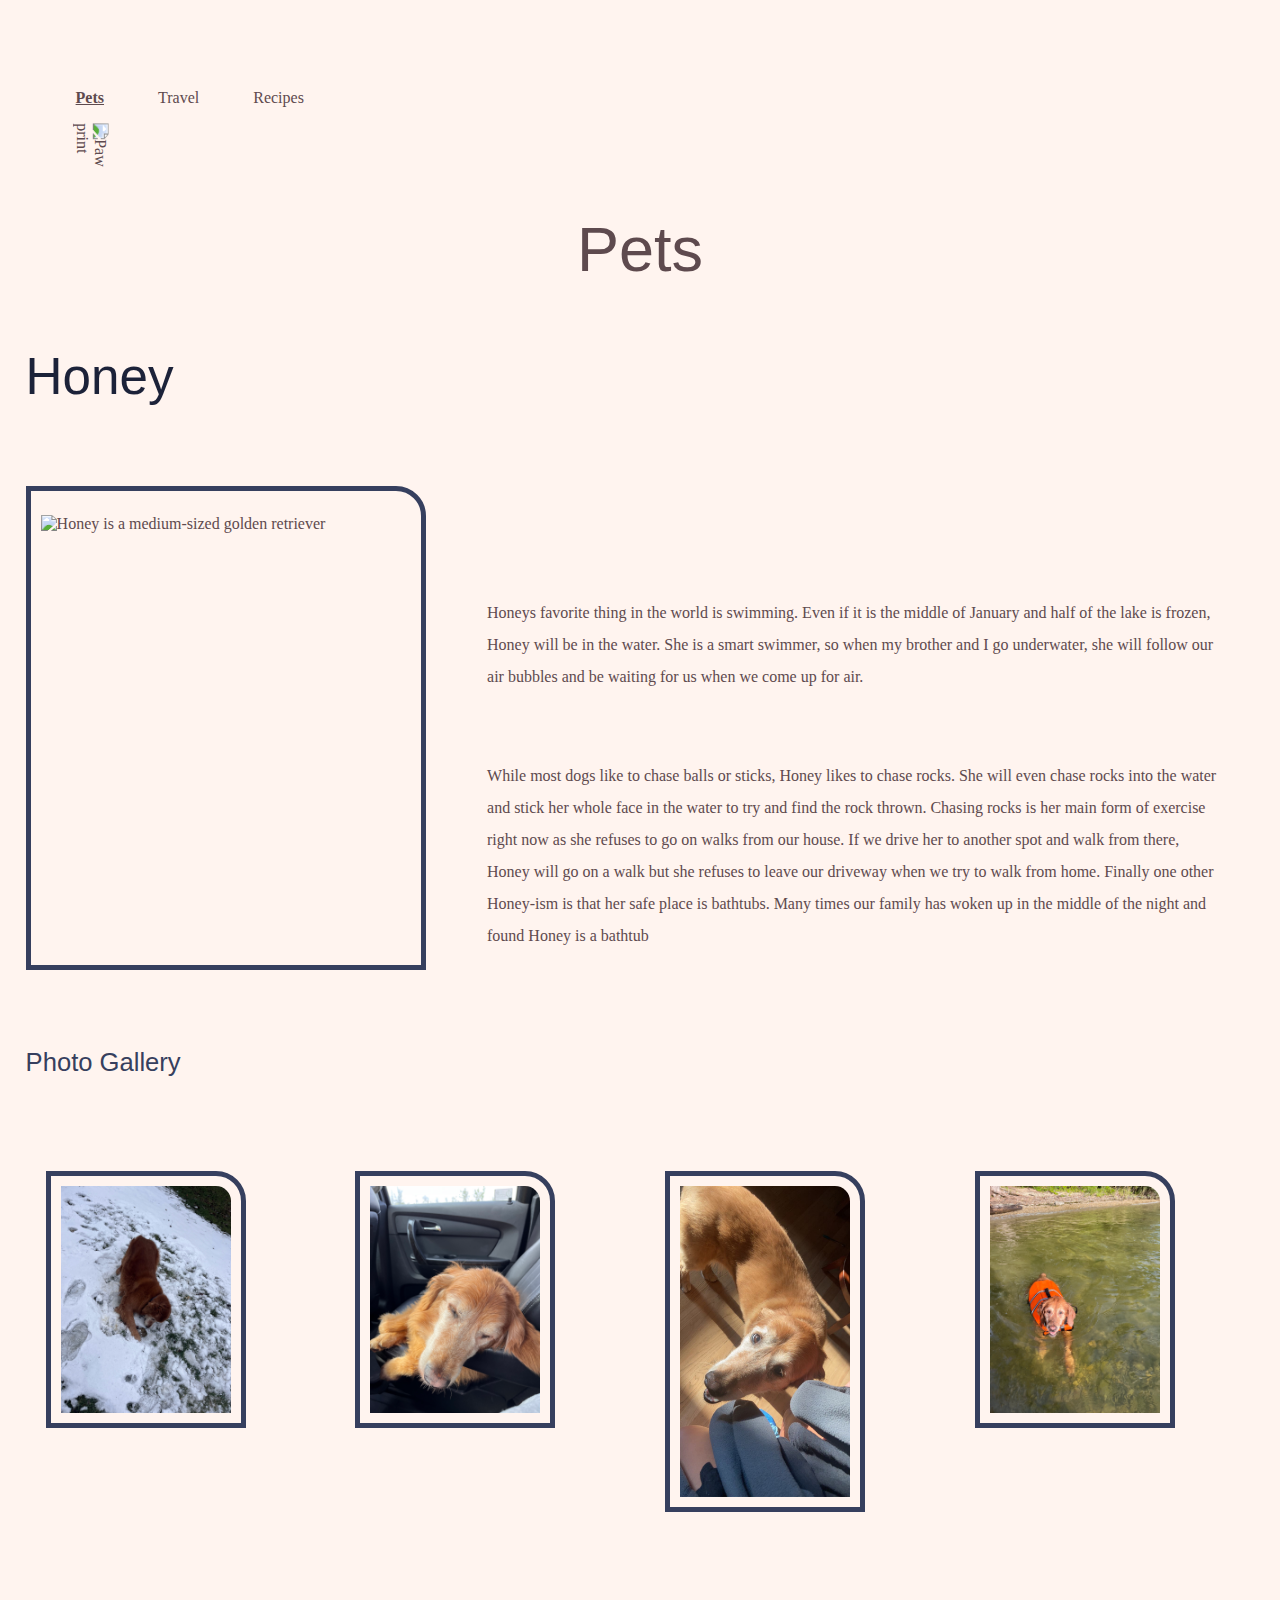
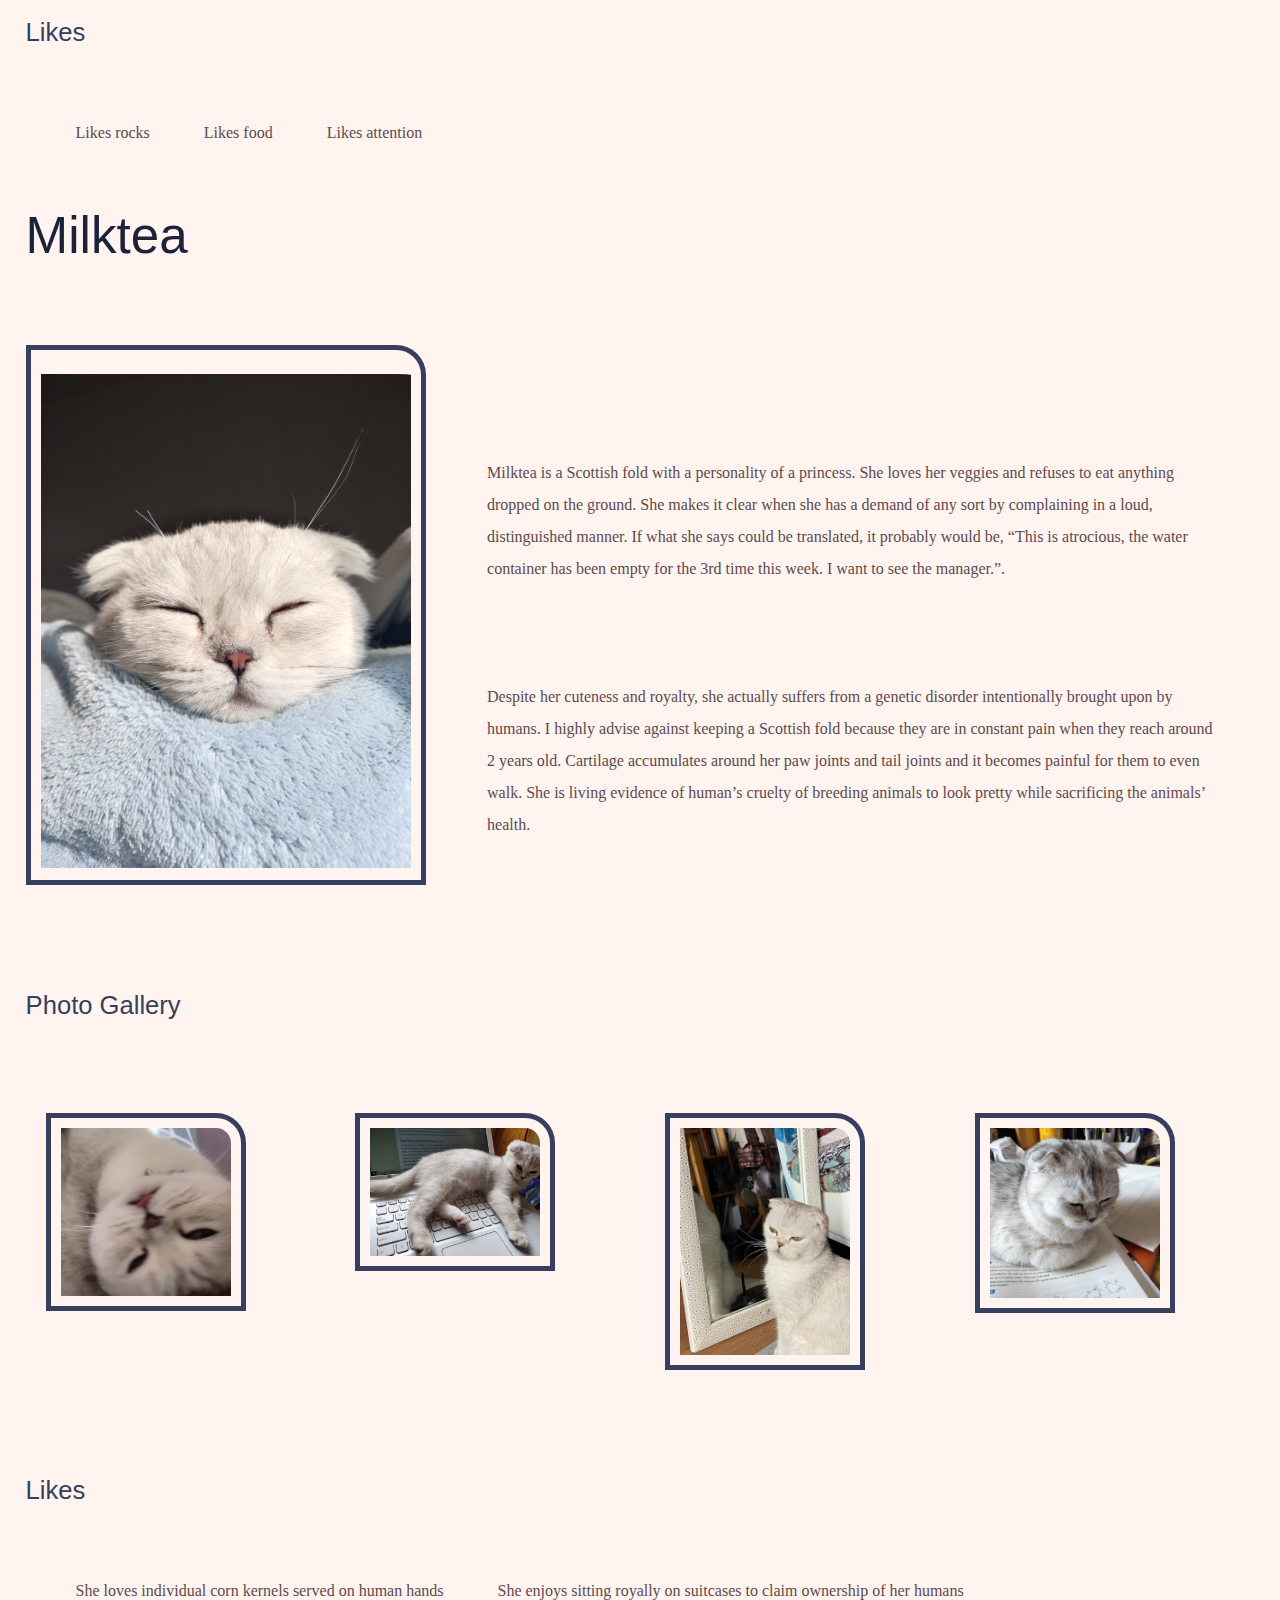
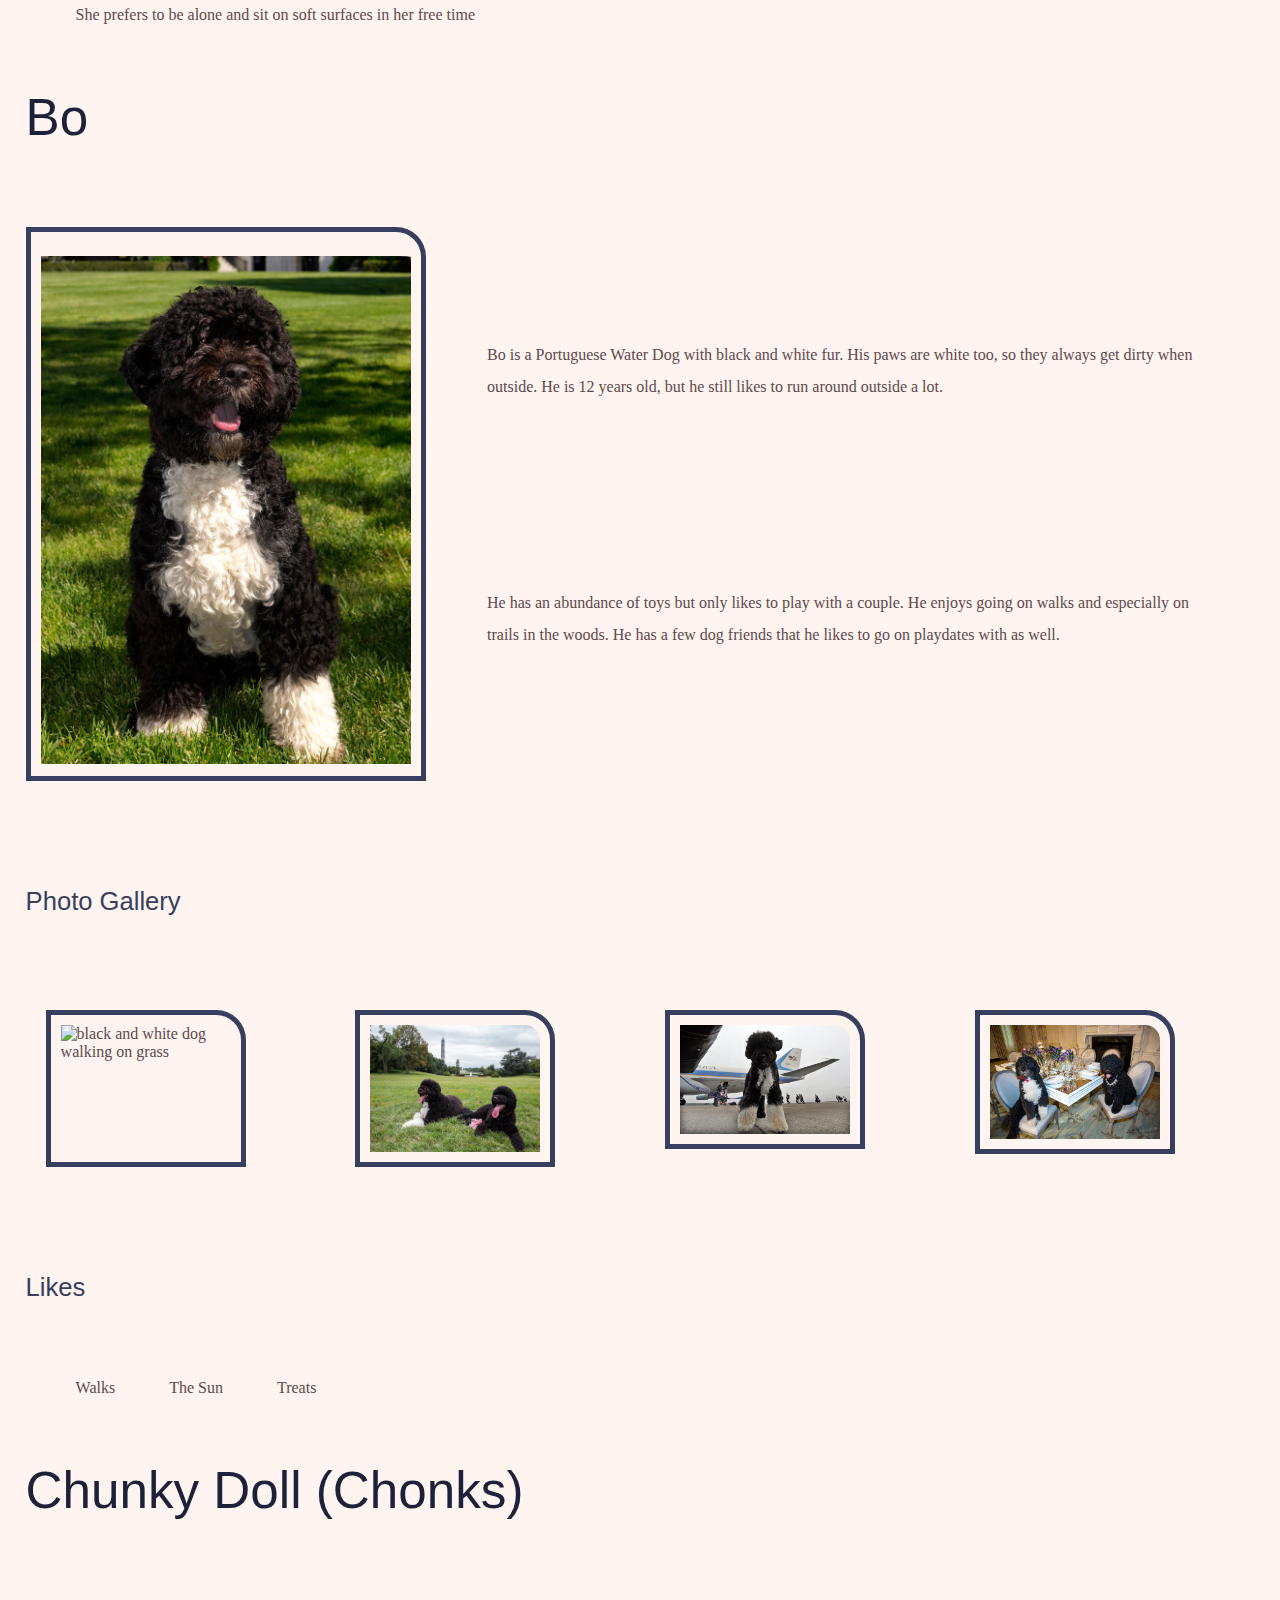
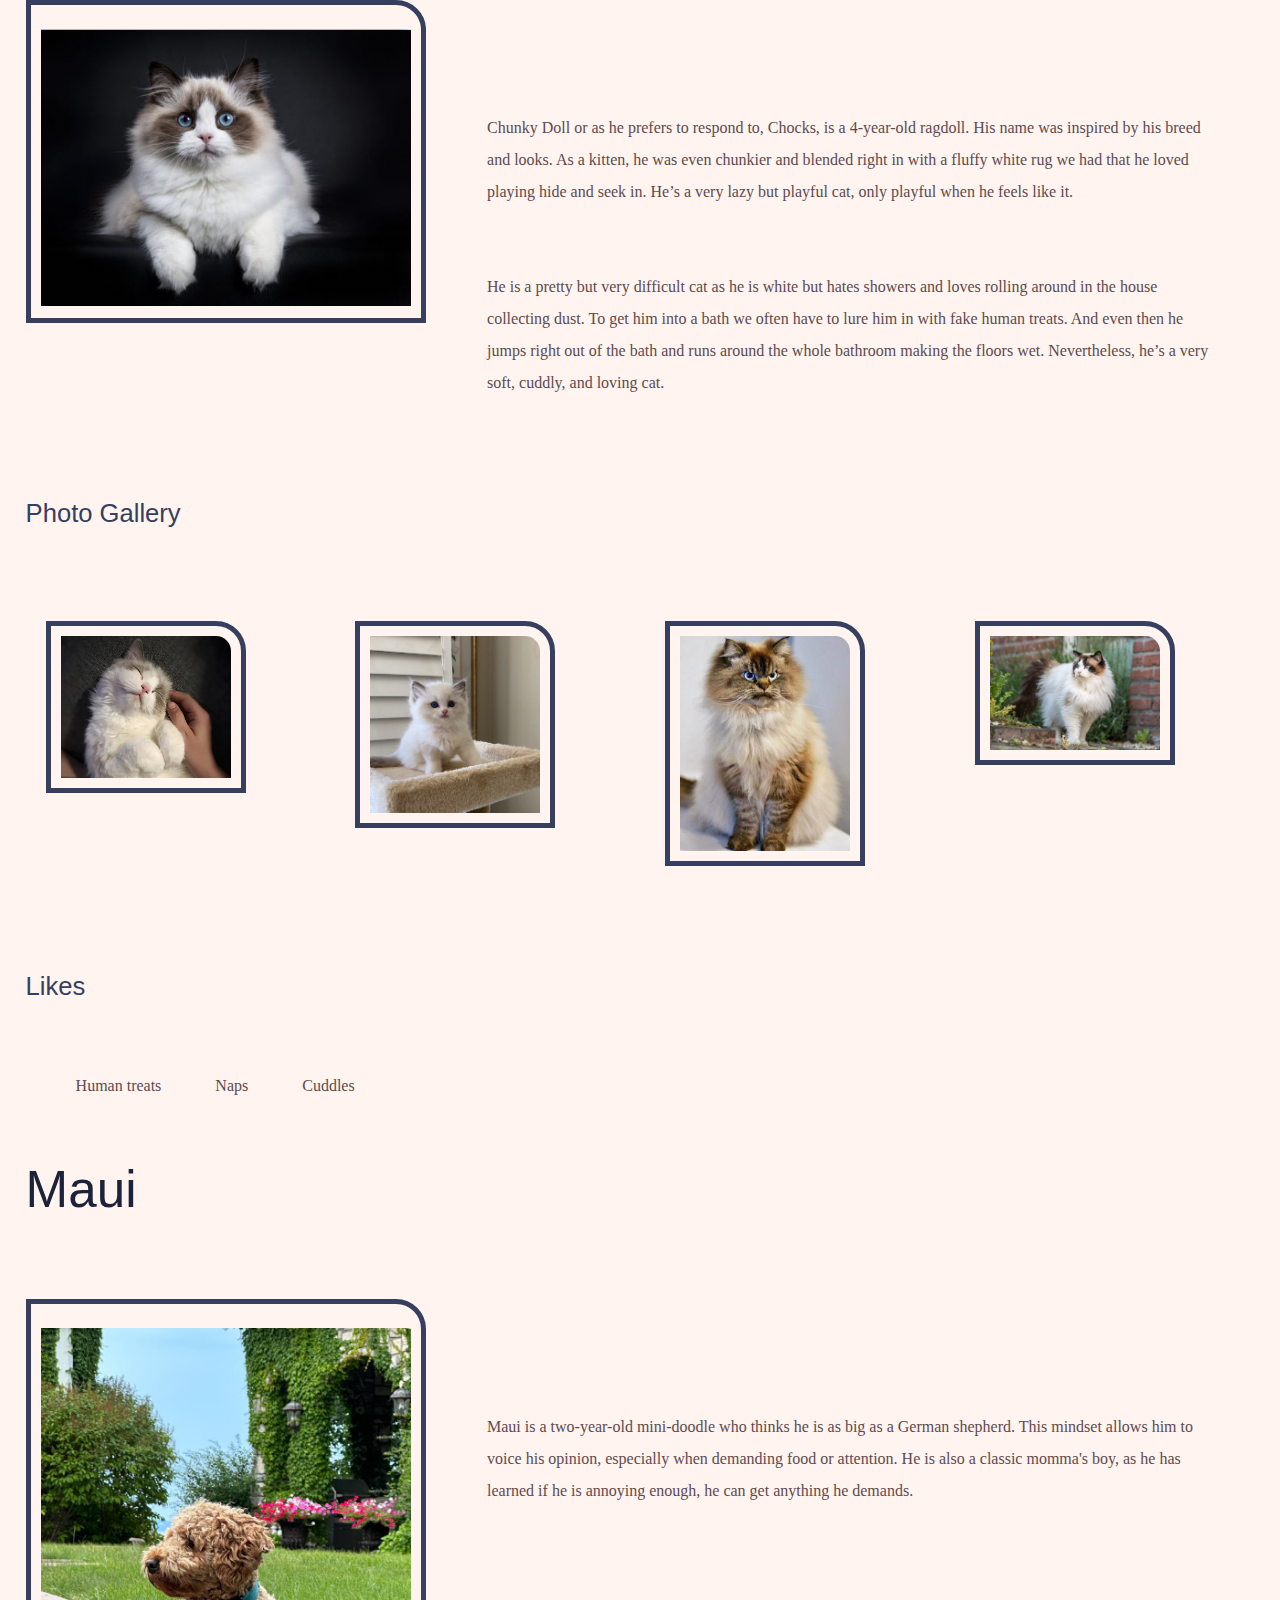
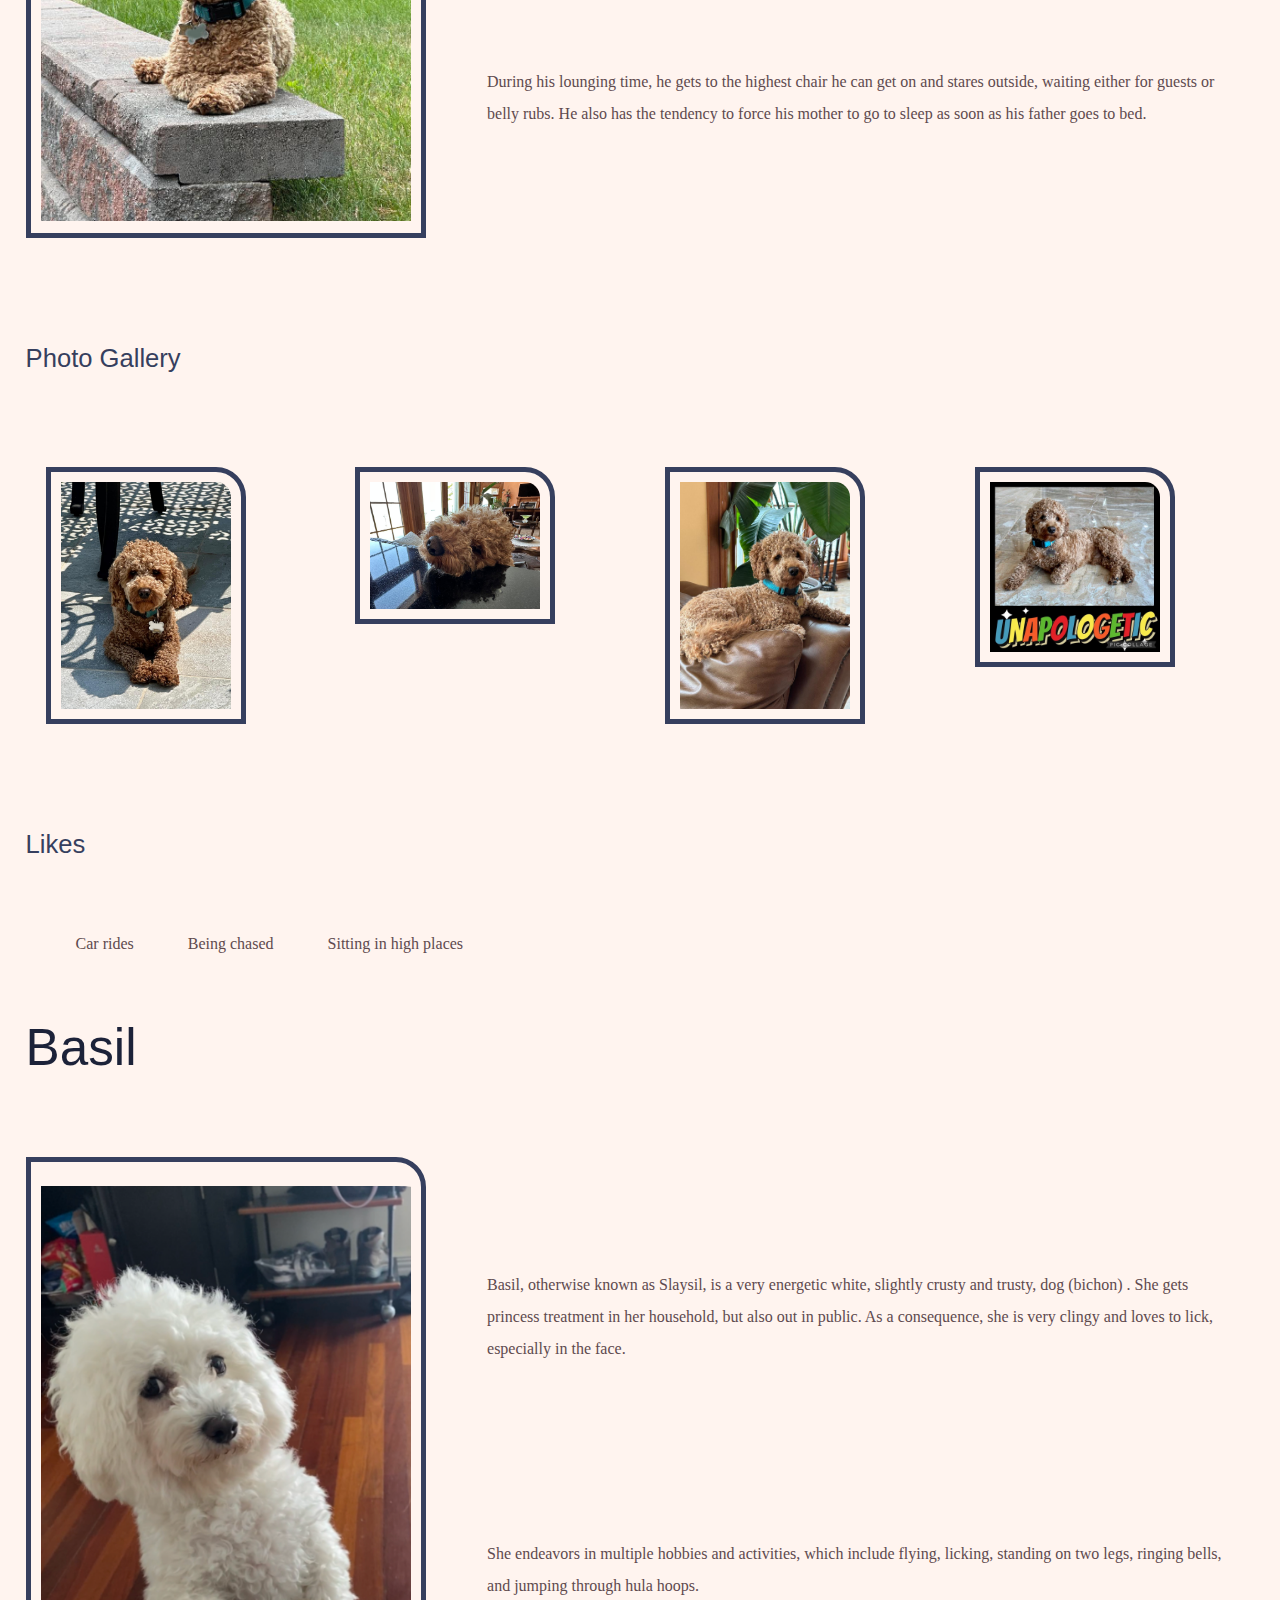
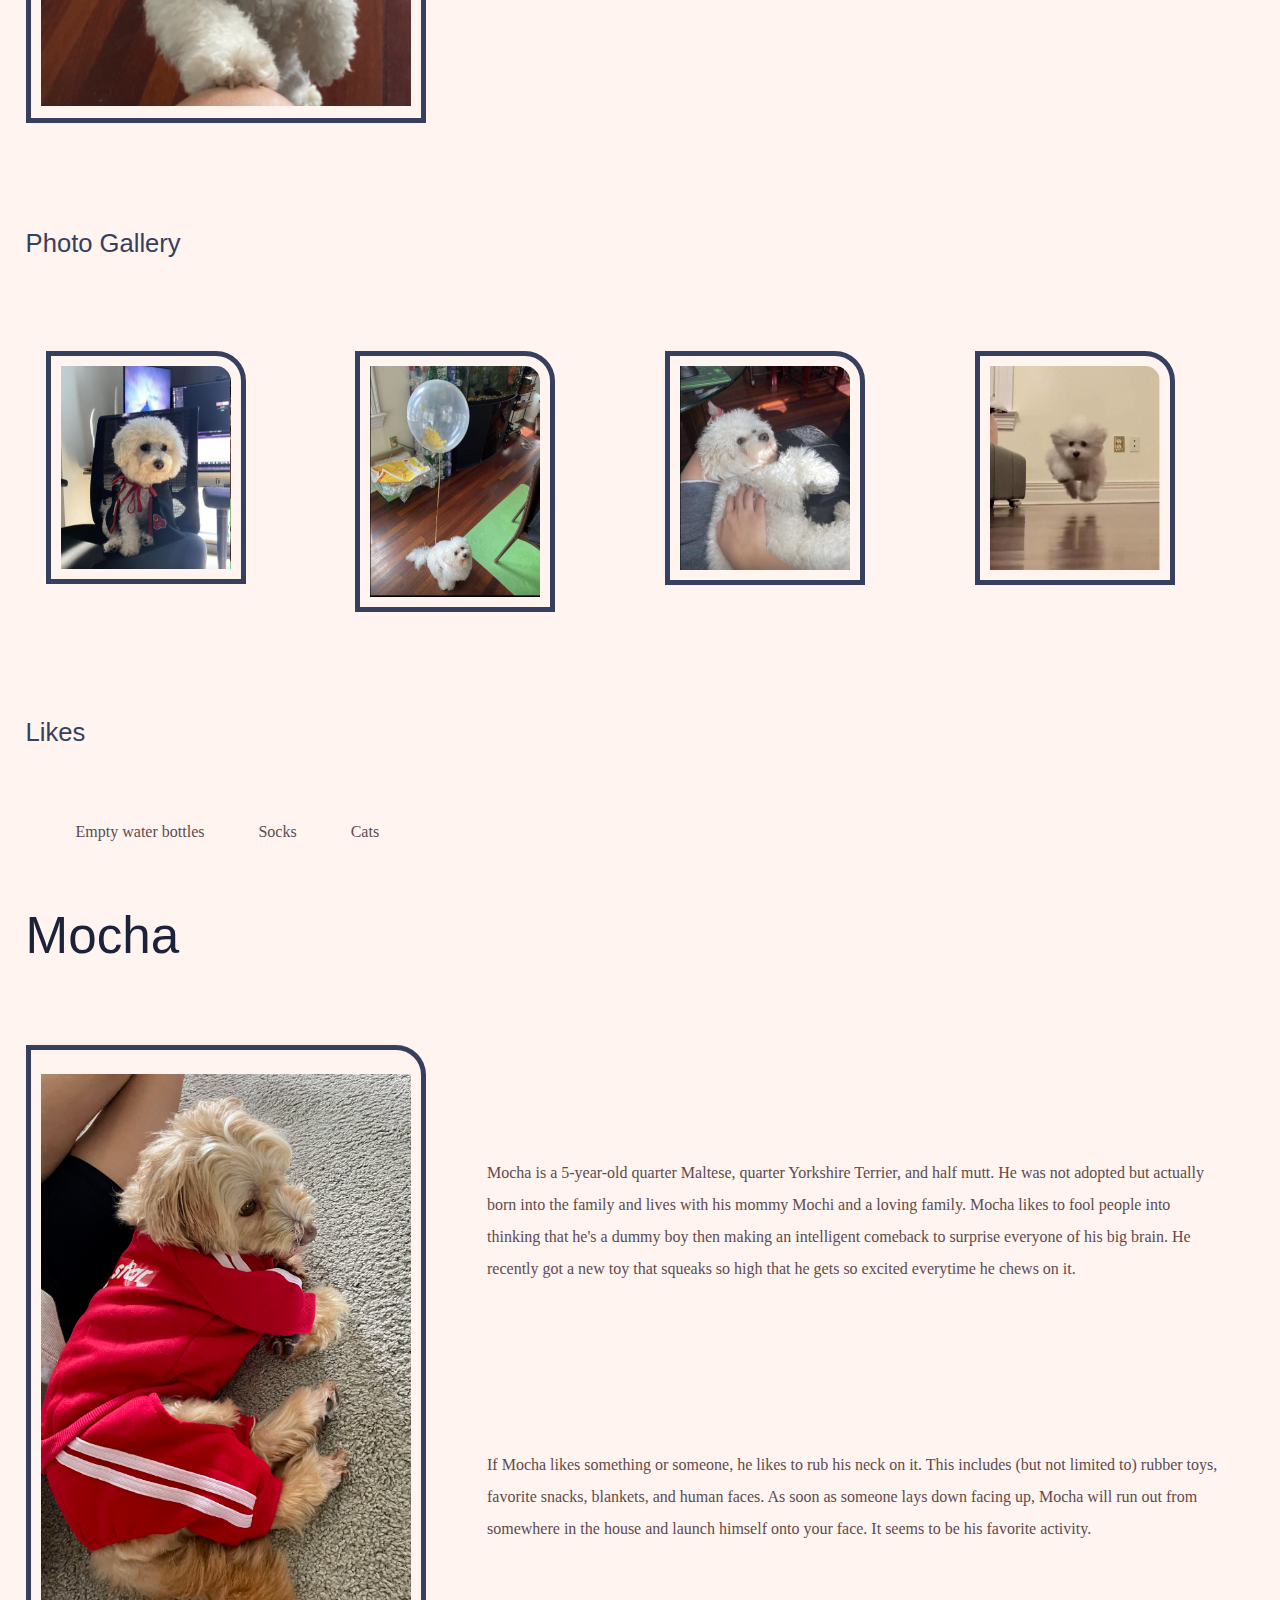
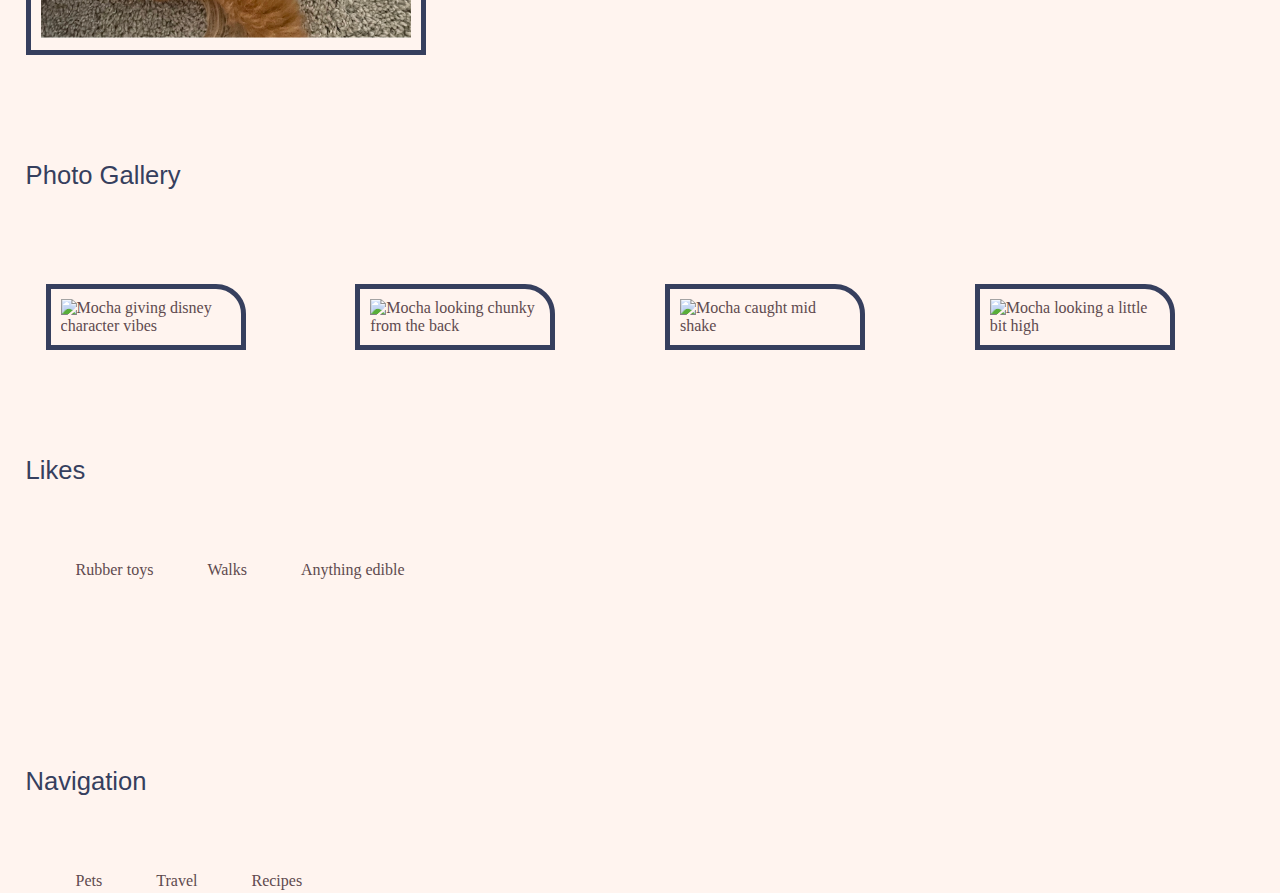
==== index.html @ dec80fcc "Add files via upload" ====
<!DOCTYPE html>
<html lang="en">
<head>
    <meta charset="UTF-8">
    <meta http-equiv="X-UA-Compatible" content="IE=edge">
    <meta name="viewport" content="width=device-width, initial-scale=1.0">
    <link rel="stylesheet" href="css/reset.css">
    <link rel="stylesheet" href="css/style.css">
    <title>Pets</title>
</head>
<body>
    <div>
        <a class="skip" href="#main">Skip to Main Content</a>
        <nav>
            <ul>
                <li><a href = "index.html" id="pet_link">Pets</a></li>
                <li><a href = "travel.html">Travel</a></li>
                <li><a href = "recipes.html">Recipes</a></li>
            </ul>
        </nav>
    </div>
    <main id="main">
        <img class="paw" width="50" src="images/paw_image.jpg" alt="Paw print">
        <br>
        <br>
        <br>
        <h1>Pets</h1>
        <div>
            <h2>Honey</h2>
            <div class="description_container">
                <img class="primary_image" width="400" src="images/honey_main.jpeg" alt="Honey is a medium-sized golden retriever">
                <p class="p_one">Honeys favorite thing in the world is swimming. Even if it is the middle of January and half of the lake is frozen, Honey will be in the water. She is a smart swimmer, so when my brother and I go underwater, she will follow our air bubbles and be waiting for us when we come up for air.</p>
                <p class="p_two">While most dogs like to chase balls or sticks, Honey likes to chase rocks. She will even chase rocks into the water and stick her whole face in the water to try and find the rock thrown. Chasing rocks is her main form of exercise right now as she refuses to go on walks from our house. If we drive her to another spot and walk from there, Honey will go on a walk but she refuses to leave our driveway when we try to walk from home. Finally one other Honey-ism is that her safe place is bathtubs. Many times our family has woken up in the middle of the night and found Honey is a bathtub</p>
            </div>
            <h3>Photo Gallery</h3>
            <div class="photo_grid">
                <img class="image_one" width="200" src="images/honey_rock.jpeg" alt="Honey playing with a rock">
                <img class="image_two" width="200" src="images/honey_sleeping.jpeg" alt="Honey taking a nap">
                <img class="image_three" width="200" src="images/honey_smiling.jpeg" alt="Honey smiling">
                <img class="image_four" width="200" src="images/honey_swimming.jpeg" alt="Honey swimming">
            </div>
            <h3>Likes</h3>
            <ul class="pet_list">
                <li>Likes rocks</li>
                <li>Likes food</li>
                <li>Likes attention</li>
            </ul>
            <!-- Abbie Tooman -->
        </div>
        <!-- Pet #2 -->
        <div>
            <h2>Milktea</h2>
            <div class="description_container">
                <img class="primary_image" width="400" src="images/main.jpg" alt="Milktea taking nap">
                <p class="p_one">Milktea is a Scottish fold with a personality of a princess. She loves her veggies and refuses to eat anything dropped on the ground. She makes it clear when she has a demand of any sort by complaining in a loud, distinguished manner. If what she says could be translated, it probably would be, “This is atrocious, the water container has been empty for the 3rd time this week. I want to see the manager.”.</p>
                <p class="p_two">Despite her cuteness and royalty, she actually suffers from a genetic disorder intentionally brought upon by humans. I highly advise against keeping a Scottish fold because they are in constant pain when they reach around 2 years old. Cartilage accumulates around her paw joints and tail joints and it becomes painful for them to even walk. She is living evidence of human’s cruelty of breeding animals to look pretty while sacrificing the animals’ health.  </p>
            </div>
            <h3>Photo Gallery</h3>
            <div class="photo_grid">
                <img class="image_one" width="200" src="images/Milktea_comfy.jpg" alt="Milktea enjoying a good massage">
                <img class="image_two" width="200" src="images/Milktea_laptop.jpg" alt="Baby Milktea On Laptop">
                <img class="image_three" width="200" src="images/Milktea_mirror.jpeg" alt="Milktea sighing at mirror">
                <img class="image_four" width="200" src="images/Milktea_catbox.jpg" alt="Visual description: Milktea Catbox position">
            </div>
            <h3>Likes</h3>
            <ul class="pet_list">
                <li>She loves individual corn kernels served on human hands</li>
                <li>She enjoys sitting royally on suitcases to claim ownership of her humans</li>
                <li>She prefers to be alone and sit on soft surfaces in her free time</li>
            </ul>
            <!-- Olivia Ren -->
        </div>
        <!-- Pet 3 -->
        <div>
            <h2>Bo</h2>
            <div class="description_container">
                <img class="primary_image" width="400" src="images/bo.jpg" alt="Black and white dog sitting on grass.">
                <p class="p_one"> Bo is a Portuguese Water Dog with black and white fur. His paws are white too, so they always get dirty when outside. He is 12 years old, but he still likes to run around outside a lot. </p>
                <p class="p_two">He has an abundance of toys but only likes to play with a couple. He enjoys going on walks and especially on trails in the woods. He has a few dog friends that he likes to go on playdates with as well.
                </p>
            </div>
            <h3>Photo Gallery</h3>
            <div class="photo_grid">
                <img class="image_one" width="200" src="images/bo_walking.jpg" alt="black and white dog walking on grass">
                <img class="image_two" width="200" src="images/bo_and_friend.png" alt="black and white dog sitting by other black dog">
                <img class="image_three" width="200" src="images/bo_plane.jpg" alt="black and white dog in front of airplane">
                <img class="image_four" width="200" src="images/bo_chair.jpg" alt="black and white dog sitting on top of chair">
            </div>
            <h3>Likes</h3>
            <ul class="pet_list">
                <li>Walks</li>
                <li>The Sun</li>
                <li>Treats</li>
            </ul>
            <!-- Joseph Schaubroeck -->
        </div>
        <!-- Pet 4 -->
        <div>
            <h2>Chunky Doll (Chonks)</h2>
            <div class="description_container">
                <img class="primary_image" width="400" src="images/chonks.png" alt="Furry white and dark brown ragdoll.">
                <p class="p_one">Chunky Doll or as he prefers to respond to, Chocks, is a 4-year-old ragdoll. His name was inspired by his breed and looks. As a kitten, he was even chunkier and blended right in with a fluffy white rug we had that he loved playing hide and seek in. He’s a very lazy but playful cat, only playful when he feels like it.</p>
                <p class="p_two">He is a pretty but very difficult cat as he is white but hates showers and loves rolling around in the house collecting dust. To get him into a bath we often have to lure him in with fake human treats. And even then he jumps right out of the bath and runs around the whole bathroom making the floors wet. Nevertheless, he’s a very soft, cuddly, and loving cat.</p>
            </div>
            <h3>Photo Gallery</h3>
            <div class="photo_grid">
                <img class="image_one" width="200" src="images/chonks_happy.JPG" alt="Younger Chonks being played with">
                <img class="image_two" width="200" src="images/chonks_baby.JPG" alt="Baby Chonks on a cat bed">
                <img class="image_three" width="200" src="images/chonks_bath.png" alt="Fluffy, grumpy Chonks after bath time">
                <img class="image_four" width="200" src="images/chonks_neutral.JPG" alt="Chonks standing tall fully clean and white">
            </div>
            <h3>Likes</h3>
            <ul class="pet_list">
                <li>Human treats</li>
                <li>Naps</li>
                <li>Cuddles</li>
            </ul>
            <!-- Syeda Shahriah -->
        </div>
         <!-- Pet 5 -->
         <div>
            <h2>Maui</h2>
            <div class="description_container">
                <img class="primary_image" width="400" src="images/maui.jpeg" alt="He is a mini doodle with brown/blond hair">
                <p class="p_one">Maui is a two-year-old mini-doodle who thinks he is as big as a German shepherd. This mindset allows him to voice his opinion, especially when demanding food or attention. He is also a classic momma's boy, as he has learned if he is annoying enough, he can get anything he demands. </p>
                <p class="p_two"> During his lounging time, he gets to the highest chair he can get on and stares outside, waiting either for guests or belly rubs. He also has the tendency to force his mother to go to sleep as soon as his father goes to bed. </p>
            </div>
            <h3>Photo Gallery</h3>
            <div class="photo_grid">
                <img class="image_one" width="200" src="images/maui2.jpeg" alt="Maui sitting under a table">
                <img class="image_two" width="200" src="images/maui3.jpeg" alt="Mauis head on a counter">
                <img class="image_three" width="200" src="images/maui4.jpeg" alt="Maui sitting on the highest chair he can get on">
                <img class="image_four" width="200" src="images/maui5.jpeg" alt="Maui not being apologetic">
            </div>
            <h3>Likes</h3>
            <ul class="pet_list">
                <li>Car rides</li>
                <li>Being chased</li>
                <li>Sitting in high places </li>
            </ul>
            <!-- Antonio Lieghio -->
        </div>
         <!-- Pet 6 -->
         <div>
            <h2>Basil</h2>
            <div class="description_container">
                <img class="primary_image" width="400" src="images/gurl_who_u_looking_at.png" alt="Fluffy white dog with paw on knee, begging for attention and giving you the side eye">
                <p class="p_one">Basil, otherwise known as Slaysil, is a very energetic white, slightly crusty and trusty, dog (bichon) . She gets princess treatment in her household, but also out in public. As a consequence, she is very clingy and loves to lick, especially in the face.</p>
                <p class="p_two">She endeavors in multiple hobbies and activities, which include flying, licking, standing on two legs, ringing bells, and jumping through hula hoops. </p>
            </div>
            <h3>Photo Gallery</h3>
            <div class="photo_grid">
                <img class="image_one" width="200" src="images/naruto_basil.png" alt="White bichon in a naruto robe (Akatsuki)">
                <img class="image_two" width="200" src="images/balloosil.png" alt="Balloon attached to white bichon">
                <img class="image_three" width="200" src="images/pet_me.png" alt="White bichon leaning against leg">
                <img class="image_four" width="200" src="images/superbasil_HOP.png" alt="White bichon floating in air while running">
            </div>
            <h3>Likes</h3>
            <ul class="pet_list">
                <li>Empty water bottles</li>
                <li>Socks</li>
                <li>Cats</li>
            </ul>
            <!-- Bianca and Alina -->
        </div>

         <!-- Pet 7 -->
         <div>
            <h2>Mocha</h2>
            <div class="description_container">
                <img class="primary_image" width="400" src="images/mocha.png" alt="Mocha in spicy red training suit laying down">
                <p class="p_one">Mocha is a 5-year-old quarter Maltese, quarter Yorkshire Terrier, and half mutt. He was not adopted but actually born into the family and lives with his mommy Mochi and a loving family. Mocha likes to fool people into thinking that he's a dummy boy then making an intelligent comeback to surprise everyone of his big brain. He recently got a new toy that squeaks so high that he gets so excited everytime he chews on it. </p>
                <p class="p_two">If Mocha likes something or someone, he likes to rub his neck on it. This includes (but not limited to) rubber toys, favorite snacks, blankets, and human faces. As soon as someone lays down facing up, Mocha will run out from somewhere in the house and launch himself onto your face. It seems to be his favorite activity.</p>
            </div>
            <h3>Photo Gallery</h3>
            <div class="photo_grid">
                <img class="image_one" width="200" src="images/disney_mocha.png" alt="Mocha giving disney character vibes">
                <img class="image_two" width="200" src="images/chunky_mocha.png" alt="Mocha looking chunky from the back">
                <img class="image_three" width="200" src="images/whirlwind_mocha.png" alt="Mocha caught mid shake">
                <img class="image_four" width="200" src="images/sleazy_mocha.png" alt="Mocha looking a little bit high">
            </div>
            <h3>Likes</h3>
            <ul class="pet_list">
                <li>Rubber toys</li>
                <li>Walks</li>
                <li>Anything edible</li>
            </ul>
            <!-- Jeongin Bae -->
        </div>

        <div>

        </div>
    </main>
    <nav>
        <h3>Navigation</h3>
        <ul>
            <li><a href = "index.html">Pets</a></li>
            <li><a href = "travel.html">Travel</a></li>
            <li><a href = "recipes.html">Recipes</a></li>
        </ul>
    </nav>
</body>
</html>
---- css/style.css ----
/* GENERAL CSS */
html{
    background-color: #FFF4EF;
    color: #5E4A4E;
    padding-right: 2%;
    padding-left: 2%;
}

h1{
    font-size: 7vh;
    font-family: 'Franklin Gothic Medium', 'Arial Narrow', Arial, sans-serif;
    text-align: center;
    display: block;
    margin-bottom: 5%;
    margin-top: 4%;
}

h2{
    font-size: 8vw; 
    font-family: 'Lucida Sans', 'Lucida Sans Regular', 'Lucida Grande', 'Lucida Sans Unicode', Geneva, Verdana, sans-serif;
    color: #1C2239;
}

h3{
    font-size: 6vw; 
    font-family:Verdana, Geneva, Tahoma, sans-serif;
    color: #363F5E;
    margin-bottom: 3%;
    margin-top: 4%;
}

p{
    line-height: 1.5;
    margin-top: 15%;
    margin-bottom: 5%;
}

img{
    display: block;
    margin-left: auto;
    margin-right: auto;
    margin-top: 5%;
}

/* Custom for mobile */
nav {
    margin-top: 7%;
}

#pet_link, #recipes_link, #travel_link{
    font-weight: bold;
    text-decoration: underline;
}

.primary_image{
    padding-top: 6%;
    padding-bottom: 3%;
    margin-top: 0%;
}

.pet_list{
    padding-bottom: 15%;
}

.location_container{
    padding-bottom: 15%
}

a.skip{
    position: absolute;
    top: -200px; 
    -webkit-transition: top 1s ease-in;
    transition: right 1s ease-out;
    z-index: 1;
}

a.skip:focus {
    top: 20px; 
    left: 10px;
}

.chef{
    transform: rotate(0deg);
}

#chef{
    transform: rotate(0deg);
}


@keyframes example {
    from {
        left: -100%;
    }
    to {
        left: 100%;
    }
}

.paw{
    border: none;
    position: absolute;
    transform: rotate(90deg);
    animation-name: example;
    animation-duration: 5s;
    animation-iteration-count: infinite;
    width: 7%;
}

.gif {
    display: block;
}

@media (prefers-reduced-motion: reduce) {
    .paw { animation: none; }
    .gif { display: none; }
}

li{
    display: inline-block;
    margin-left: 4%;
    line-height: 1.5;
}

.p_two{
    margin-top: 0%;
}



/*  WEB DESIGN PROJECT CSS */
@media only screen and (min-width: 768px) {
    h1{
        font-size: 7vh;
        font-family: 'Franklin Gothic Medium', 'Arial Narrow', Arial, sans-serif;
        text-align: center;
    }

    p{
        line-height: 2;
        margin-top: 15%;
        margin-bottom: 5%;
    }
    
    h2{
        font-size: 4vw; 
        font-family: 'Lucida Sans', 'Lucida Sans Regular', 'Lucida Grande', 'Lucida Sans Unicode', Geneva, Verdana, sans-serif;
        color: #1C2239;
    }
    
    h3{
        font-size: 2vw; 
        font-family:Verdana, Geneva, Tahoma, sans-serif;
        color: #363F5E;
    }
    
    /* Custom for mobile */
    
    li{
        display: inline-block;
        margin-left: 50px;
    }

    img{
        border: 5px solid #363F5E;
        padding: 10px;
        margin: 20px;
        border-top-right-radius: 30px;
    }

    .photo_grid{
        display: grid;
        gap: 10px;
    }

    .description_container{
        display: grid;
        gap: 5%;
    }

    .primary_image{
        grid-column: 1/3;
        grid-row: 1/3;
        margin-top: 20%;
        display: block;
        margin-left: auto;
        margin-right: auto;
    }

    .p_one{
        grid-column: 3/4;
        padding-top: 10%;
        grid-row: 1/2;
        padding-right: 4%;
    }

    .p_two{
        grid-column: 3/4;
        grid-row: 2/3;
        padding-right: 4%;
    }

    .photo_grid{
        display: grid;
    }

    .image_one{
        grid-column: 1/2;
        grid-row: 1/2;
    }

    .image_two{
        grid-column: 2/3;
        grid-row: 1/2;
    }

    .image_three{
        grid-column: 3/4;
        grid-row: 1/2;
    }

    .image_four{
        grid-column: 4/5;
        grid-row: 1/2;
    }

    h3{
        font-size: 2vw; 
        font-family:Verdana, Geneva, Tahoma, sans-serif;
        color: #363F5E;
        padding-top: 3%;
        padding-bottom: 3%;
    }

    html{
        padding-right: 2%;
        padding-left: 2%;
    }

    .pet_list{
        padding-bottom: 5%;
    }

   


    
}
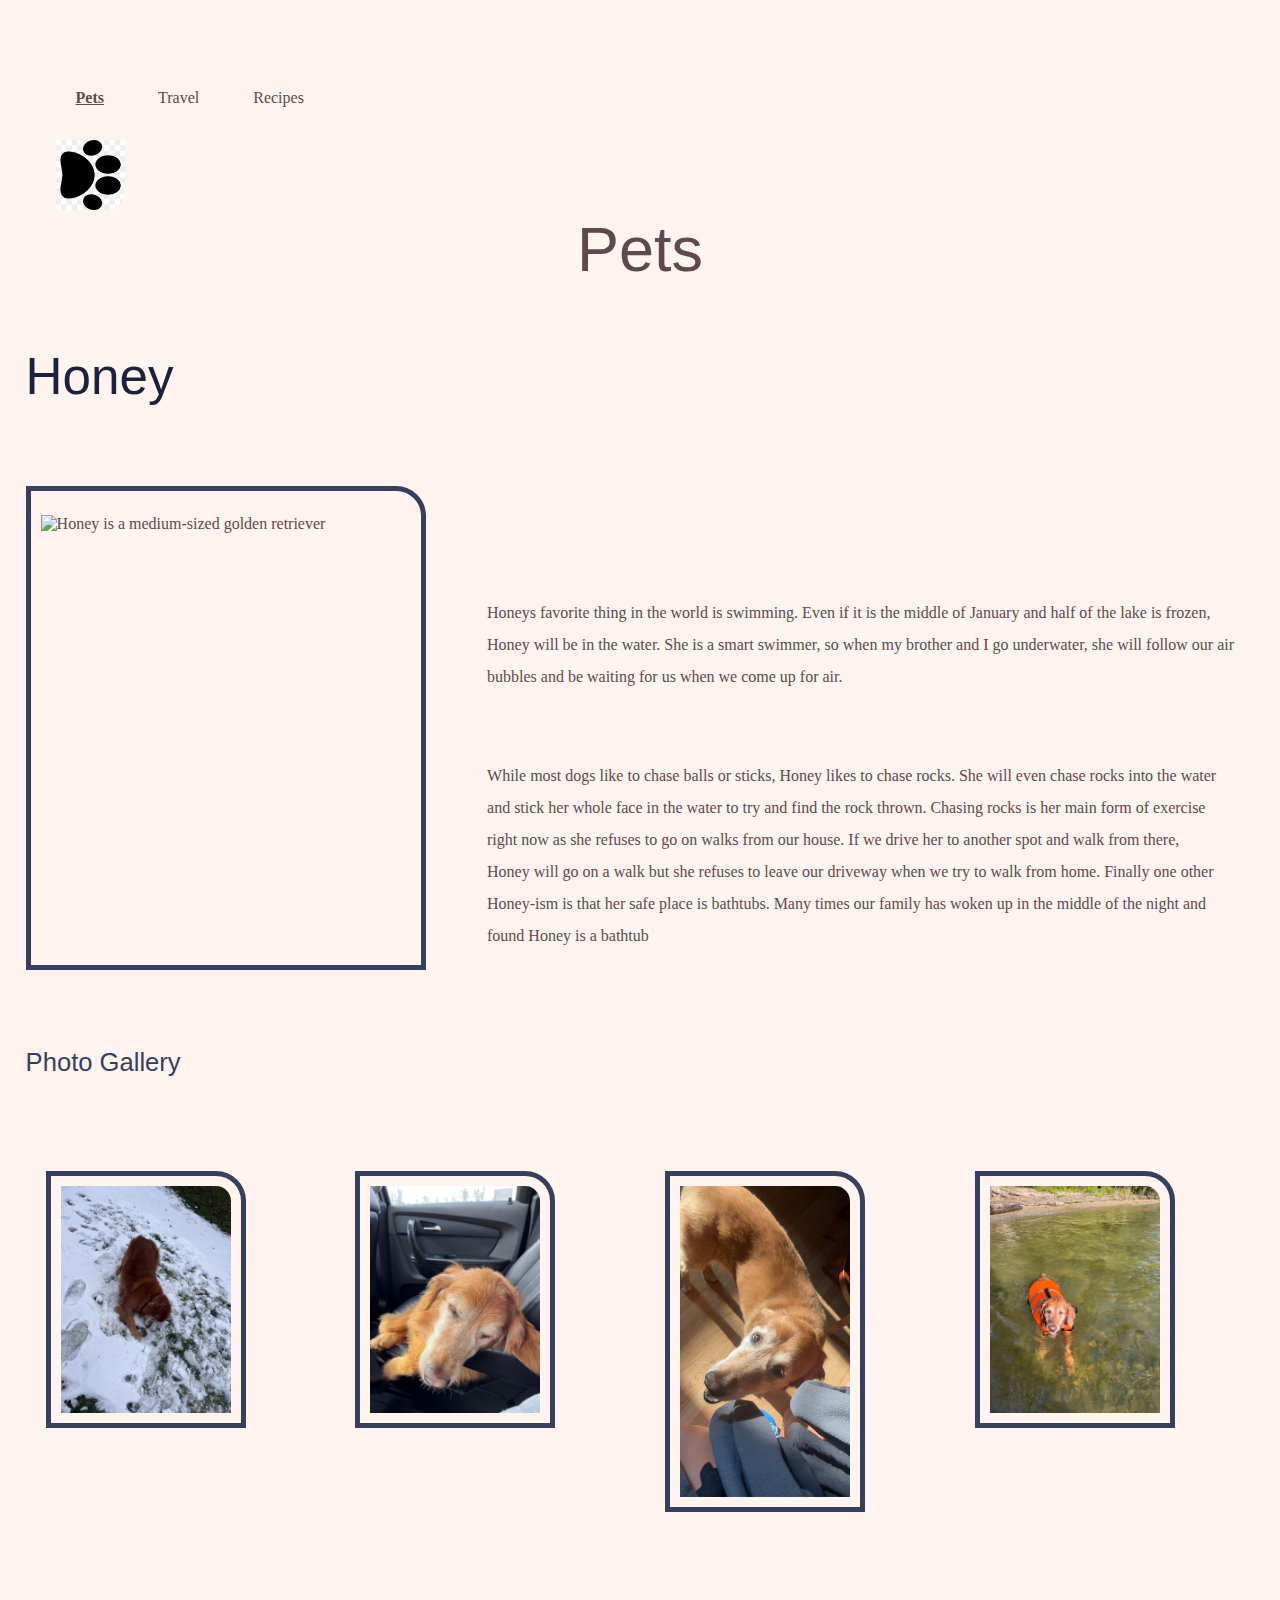
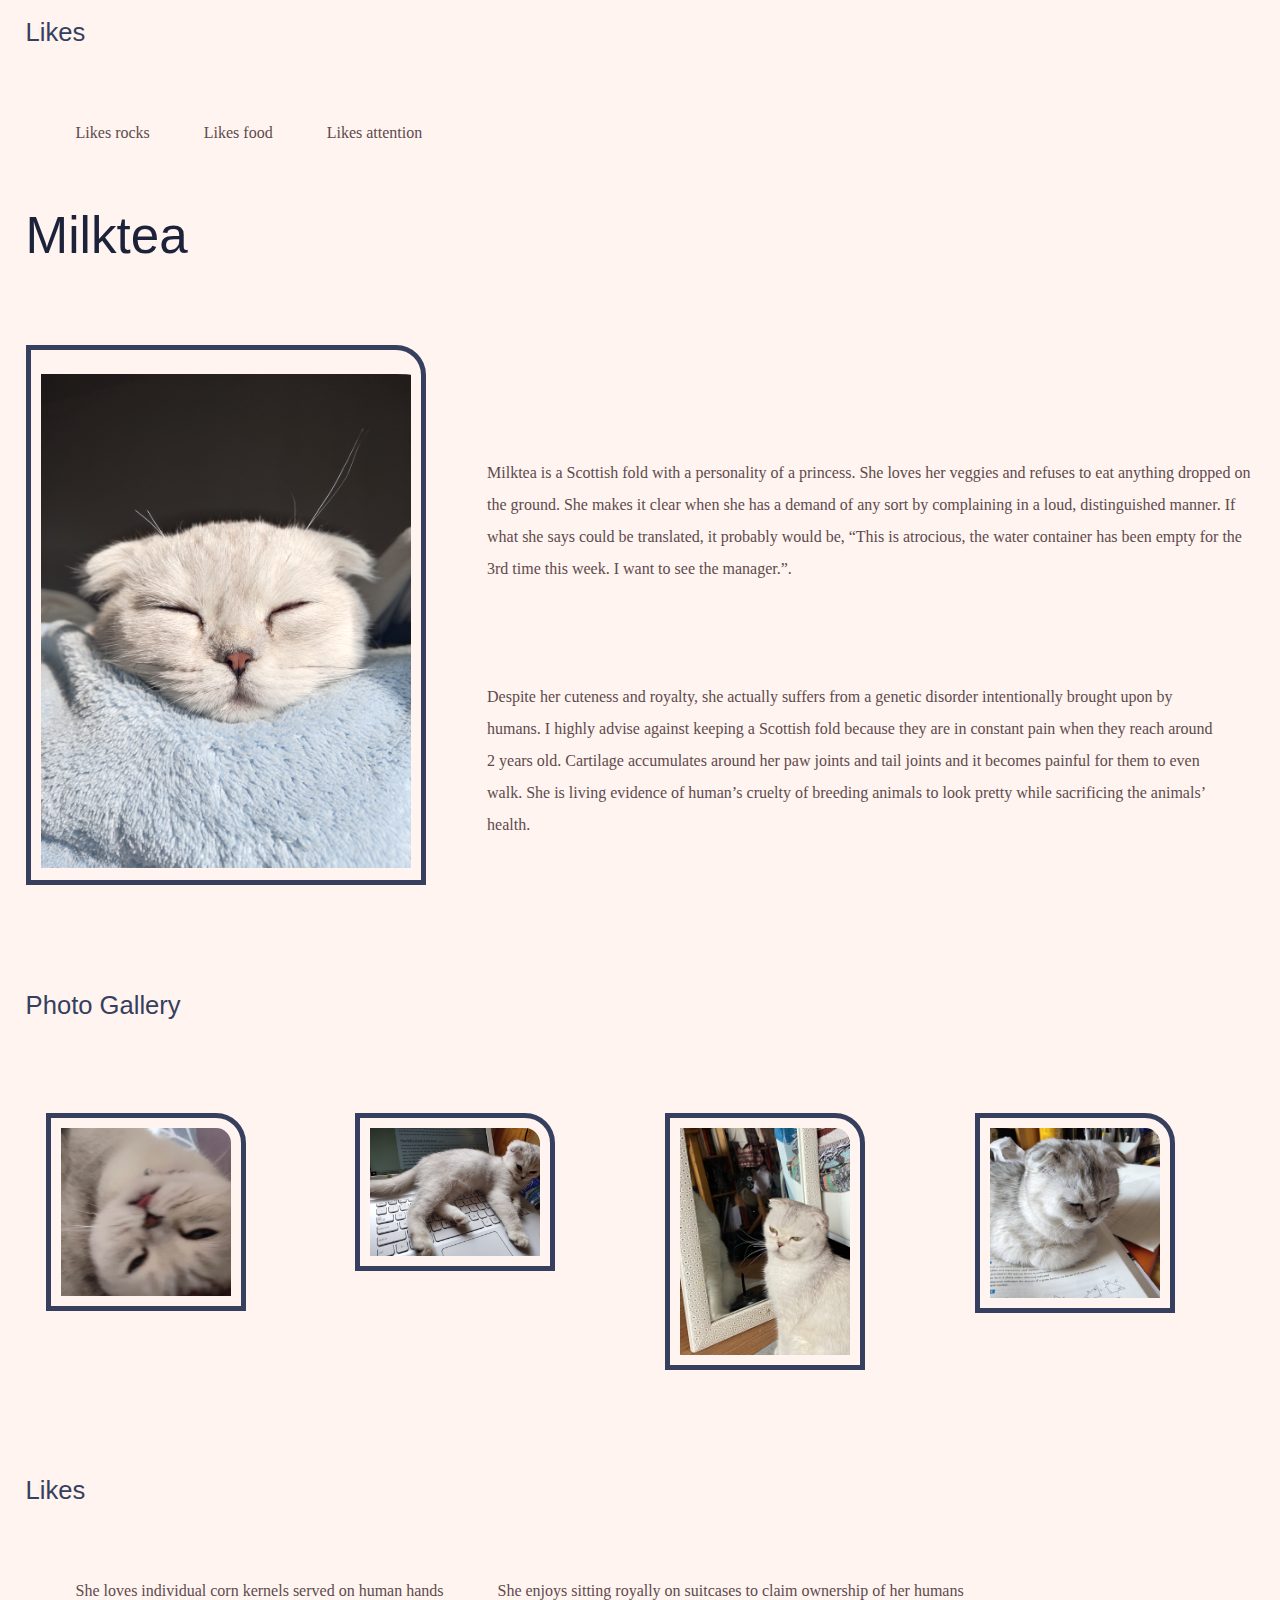
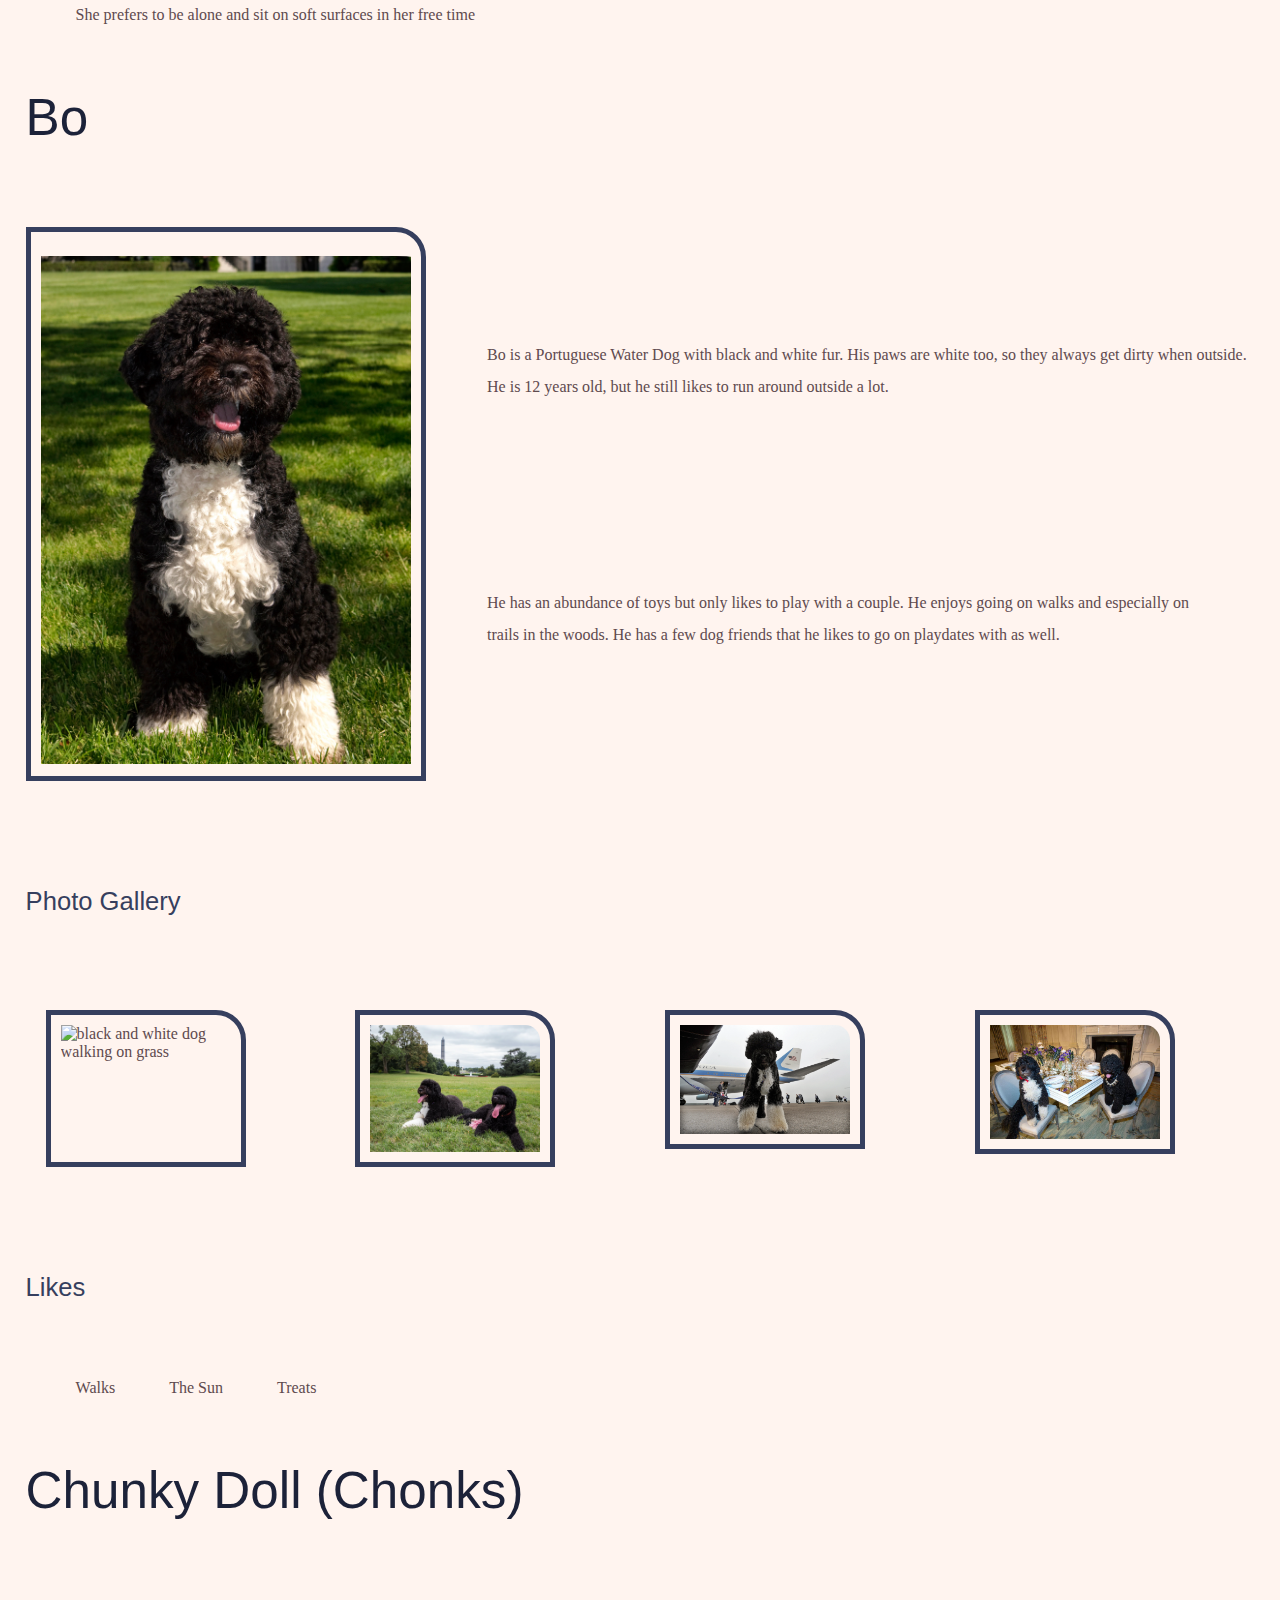
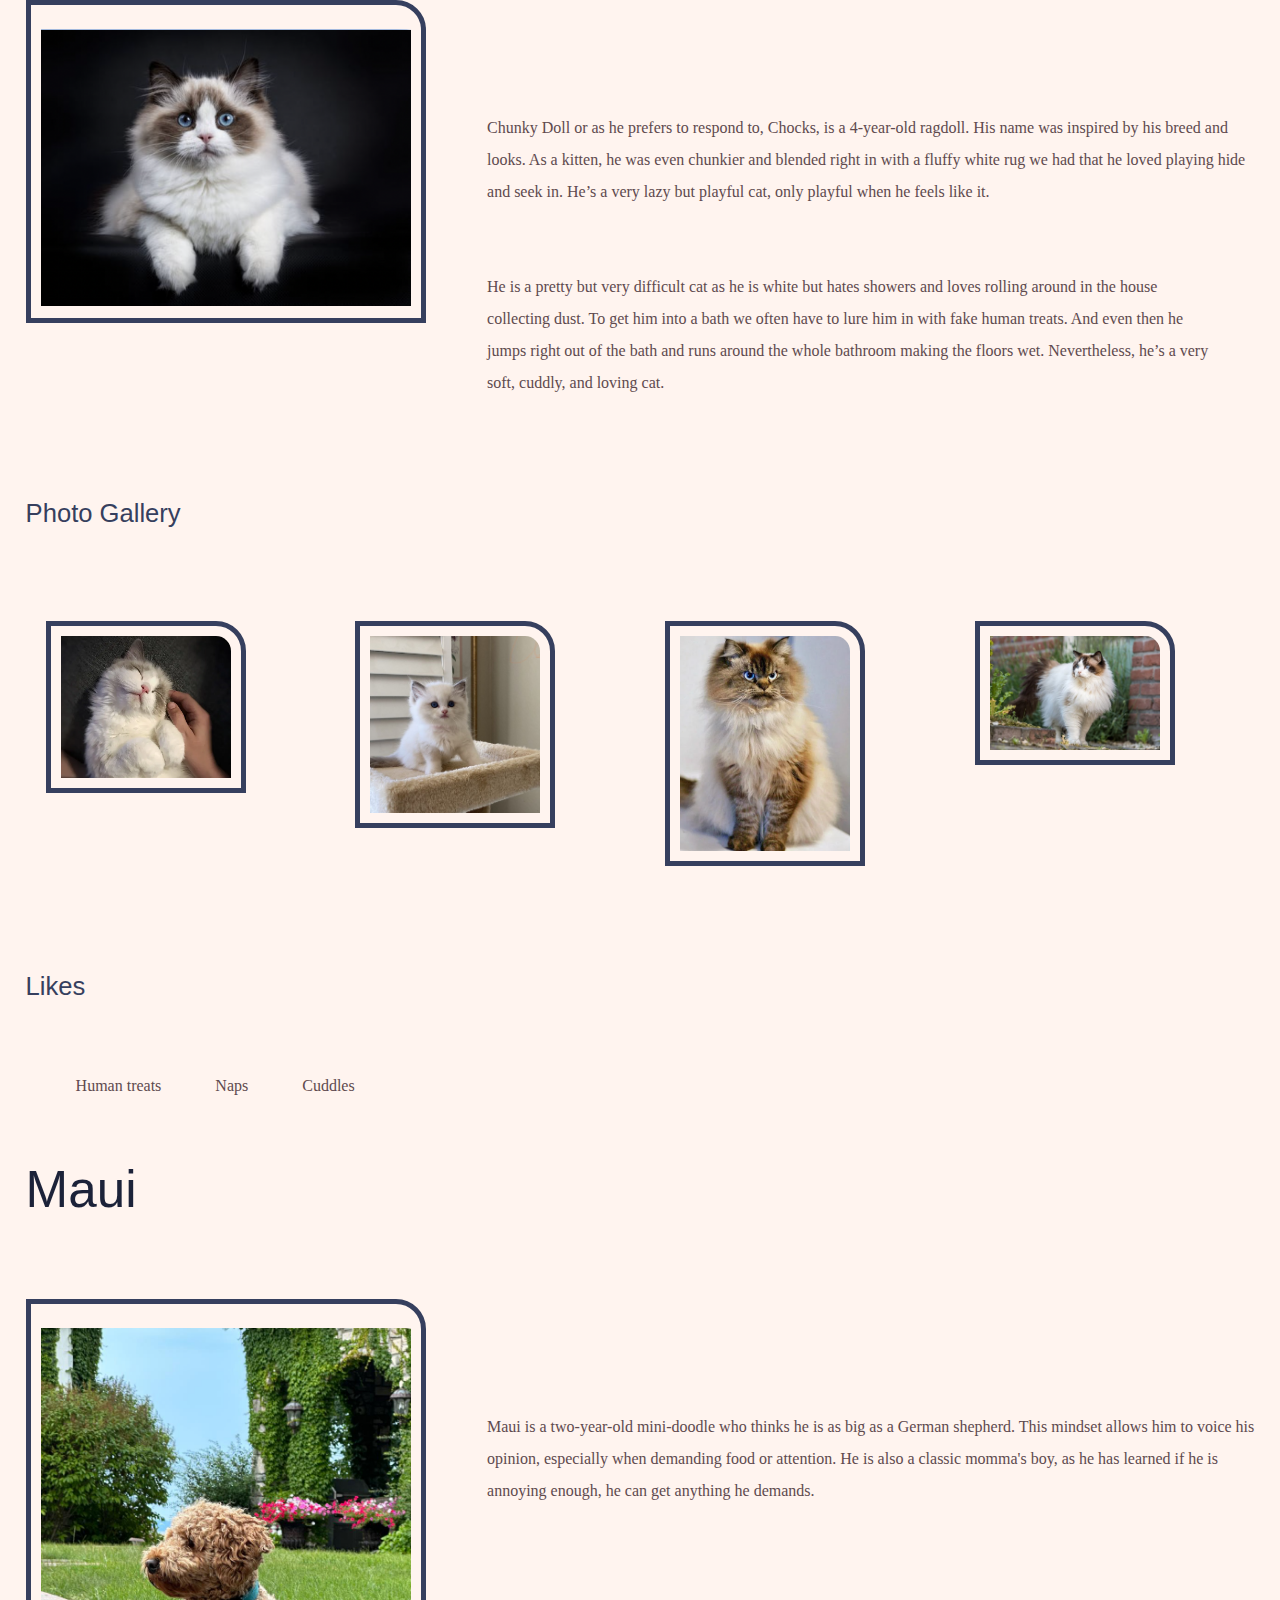
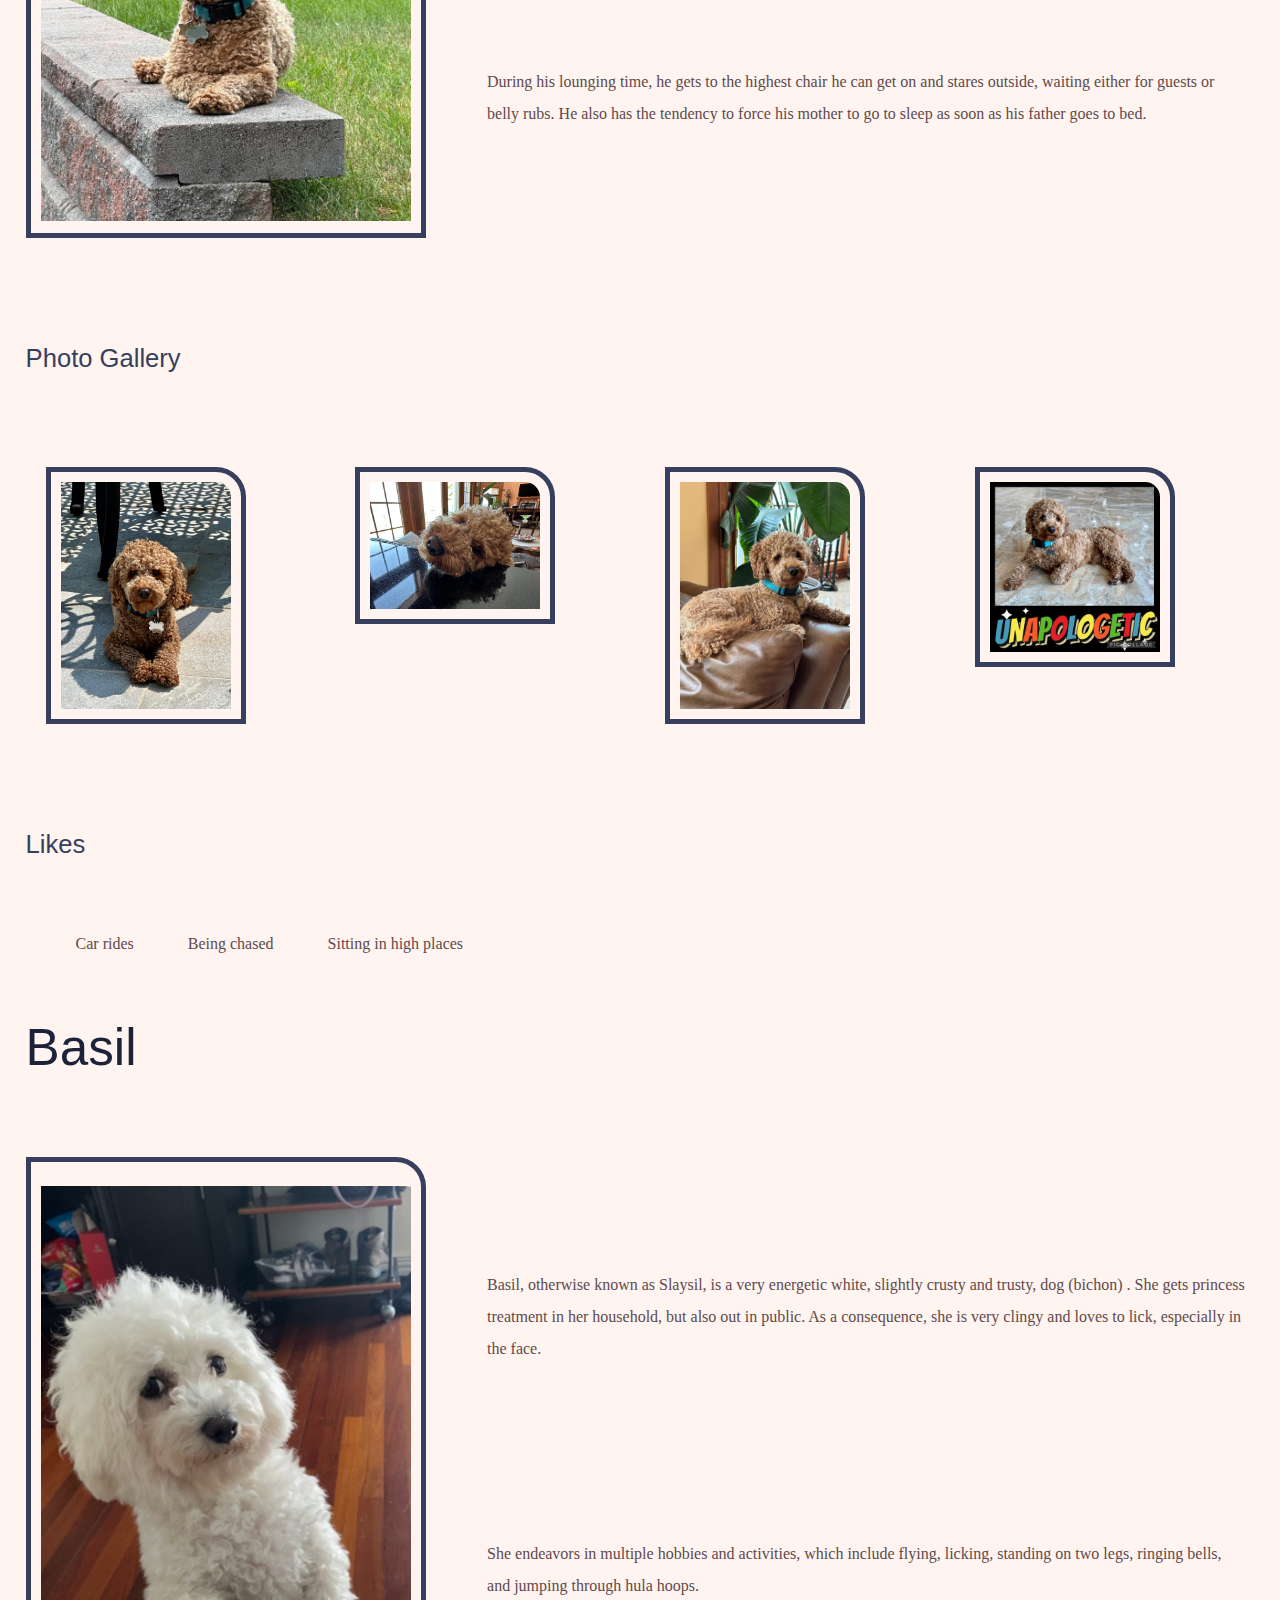
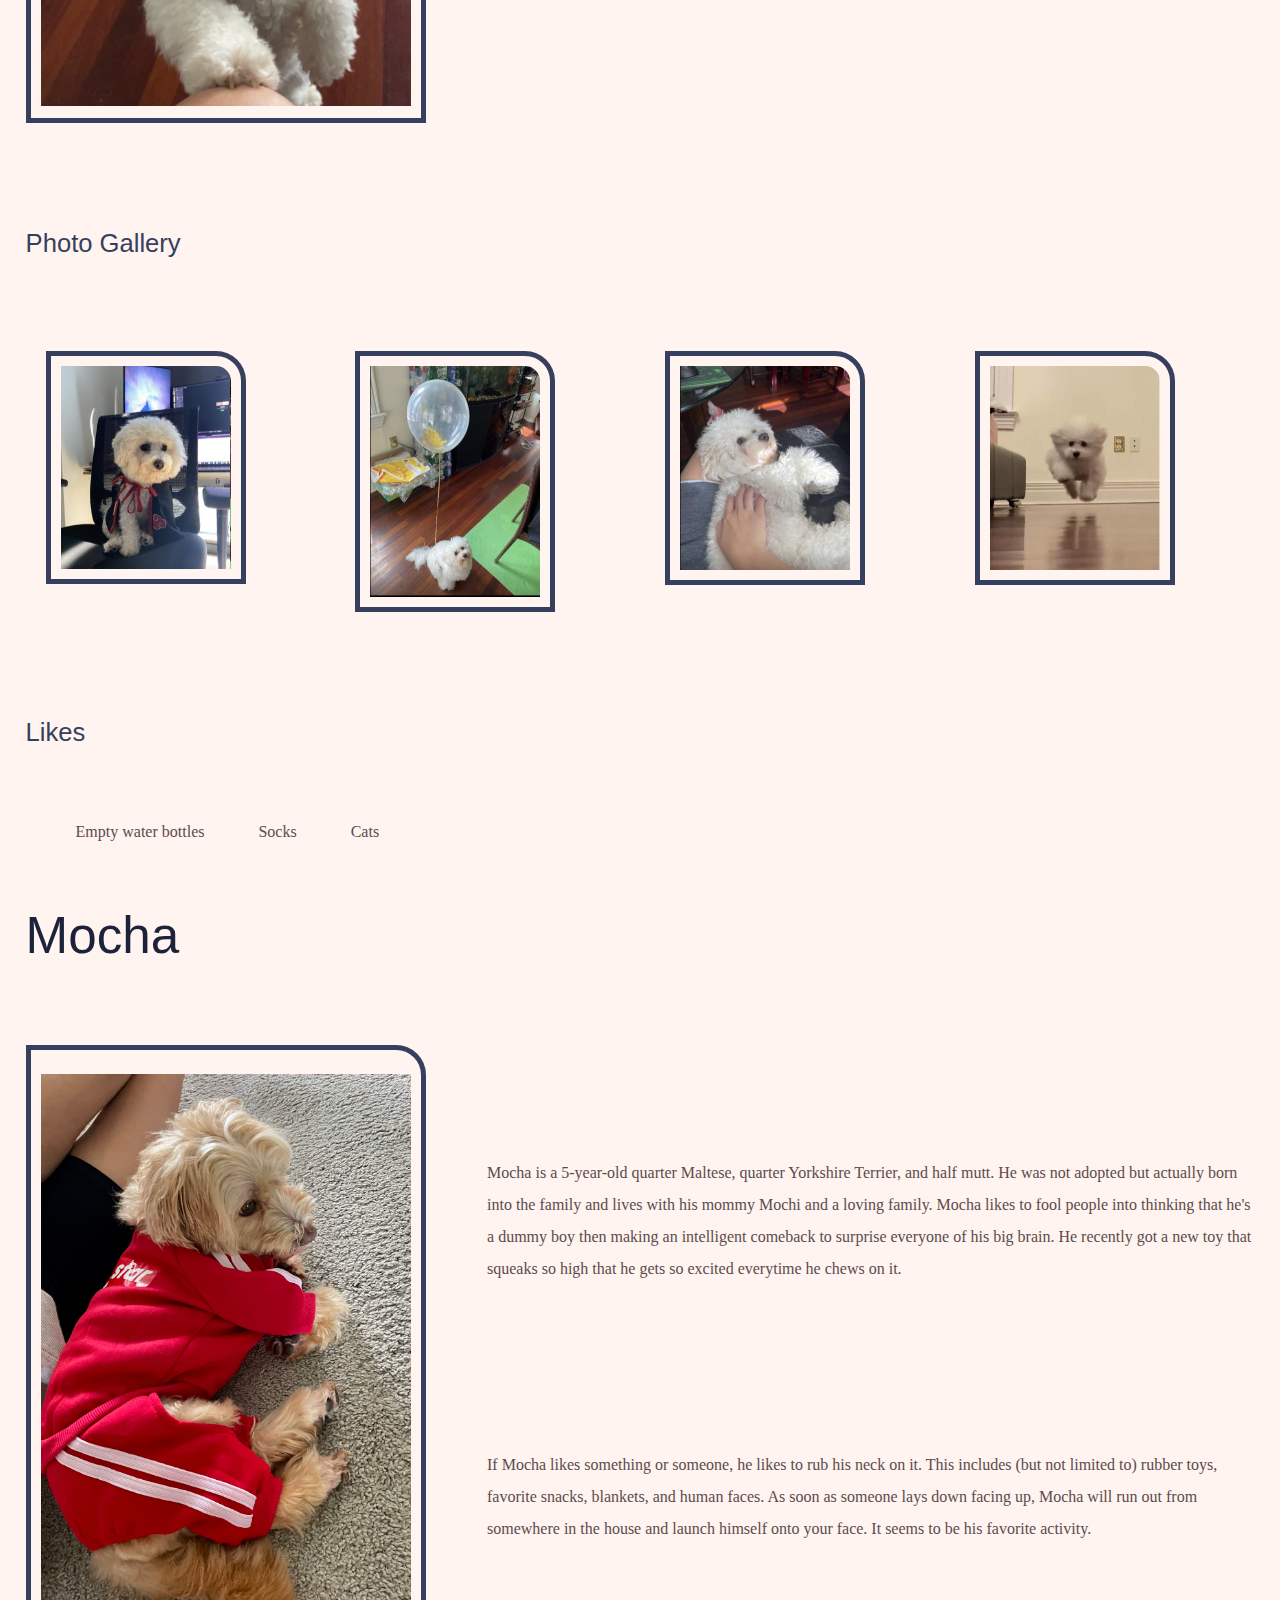
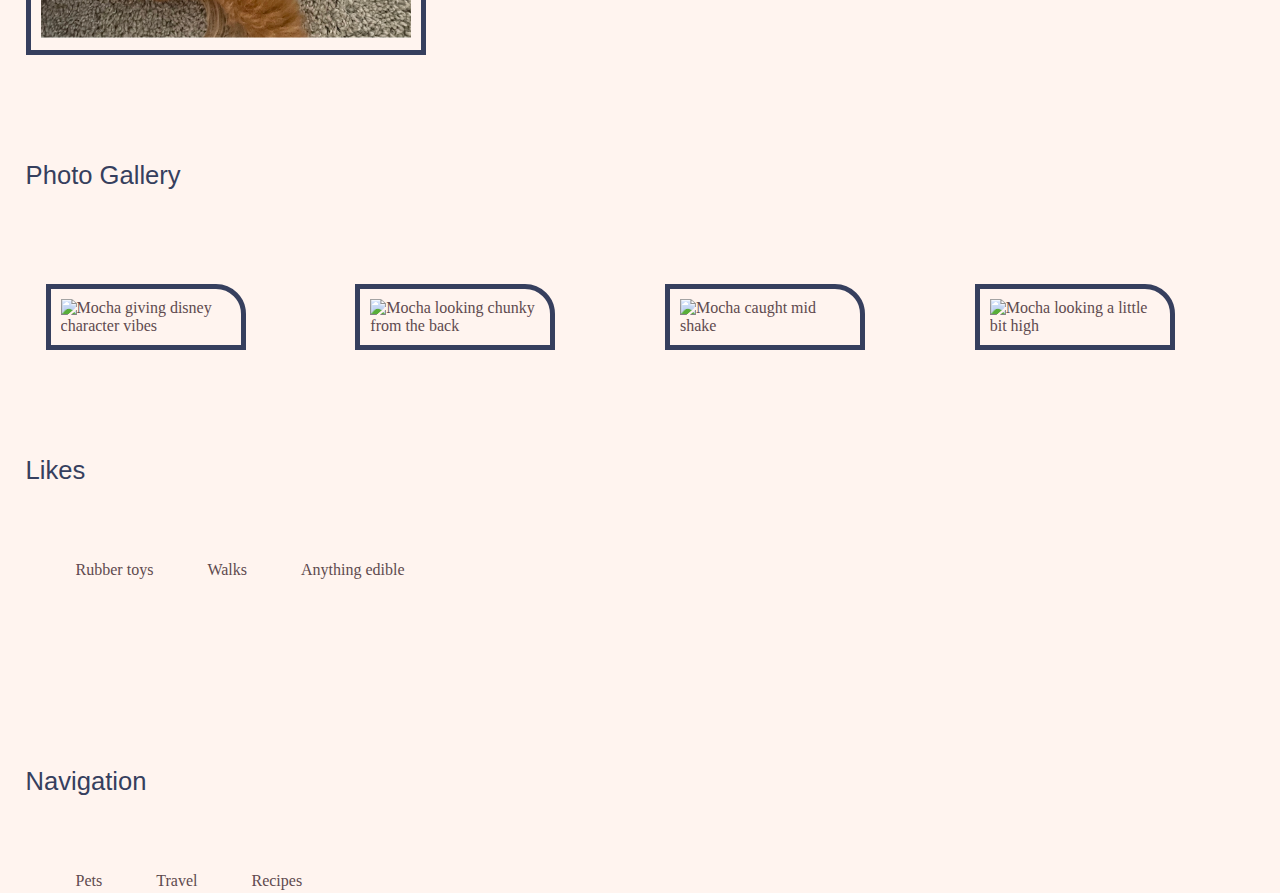
==== commit ec66b42c: "New designs for tablet" ====
--- a/index.html
+++ b/index.html
@@ -11,7 +11,7 @@
 <body>
     <div>
         <a class="skip" href="#main">Skip to Main Content</a>
-        <nav>
+        <nav class="navBar">
             <ul>
                 <li><a href = "index.html" id="pet_link">Pets</a></li>
                 <li><a href = "travel.html">Travel</a></li>
--- a/css/style.css
+++ b/css/style.css
@@ -4,6 +4,10 @@
     color: #5E4A4E;
     padding-right: 2%;
     padding-left: 2%;
+}
+
+#airplane_image{
+    transform: rotate(10deg);
 }
 
 h1{
@@ -126,7 +130,103 @@
     margin-top: 0%;
 }
 
-
+/*  TABLET DESIGN PROJECT CSS */
+@media only screen and (min-width: 480px) and (max-width: 765px){
+    h2{
+        font-size: 4vw;
+    }
+
+    h3{
+        font-size: 3vw;
+    }
+    
+    li.recipe_list{
+        background-color: #182351;
+        border-radius: 30%;
+        color: white;
+        padding: 1.5%;
+        font-size: 2vw;
+    }
+
+    .food_gallery{
+        display: flex;
+        gap: 3%;
+        flex-wrap: wrap;
+        margin-bottom: 5%;
+    }
+    
+    .photo_grid{
+        display: flex;
+        gap: 2%; 
+        flex-wrap: wrap;
+        justify-content: space-around;
+    }
+
+    .description_container{
+        display: grid;
+    }
+
+    .primary_image{
+        width: 90%;
+        grid-row: 1/5;
+        margin-top: 10%;
+    }
+
+    .recipe_one{
+        margin-left: 3%;
+        grid-column: 3/4;
+        padding-top: 10%;
+        grid-row: 1/2;
+    }
+
+    .p_one{
+        grid-column: 3/4;
+        grid-row: 1/2;
+        height: fit-content;
+    }
+
+    .p_two{
+        grid-column: 3/4;
+        grid-row: 2/3;
+        height: fit-content;
+    }
+
+    nav {
+        background-color: #5E4A4E;
+        color: white;
+        height: 8vw;
+        width: 100%;
+        display: flex;
+        flex-direction: column;
+        justify-content: space-around;
+        margin: 0;
+
+    }
+
+    .image_travel{
+        border: 50px solid #f4e1e1;
+        width: 100%;
+    }
+
+    .photo_gallery{
+       width: 40%;
+       margin-right: 5%;
+    }
+
+    .text_travel{
+        background-color: #5E4A4E;
+        width: 100%;
+        margin-top: 0%;
+        color: white;
+        padding: 5%
+    }
+
+    #photo_container{
+        display: flex;
+        flex-wrap: wrap;
+        justify-content: space-around;
+    }
+}
 
 /*  WEB DESIGN PROJECT CSS */
 @media only screen and (min-width: 768px) {
@@ -191,7 +291,6 @@
         grid-column: 3/4;
         padding-top: 10%;
         grid-row: 1/2;
-        padding-right: 4%;
     }
 
     .p_two{
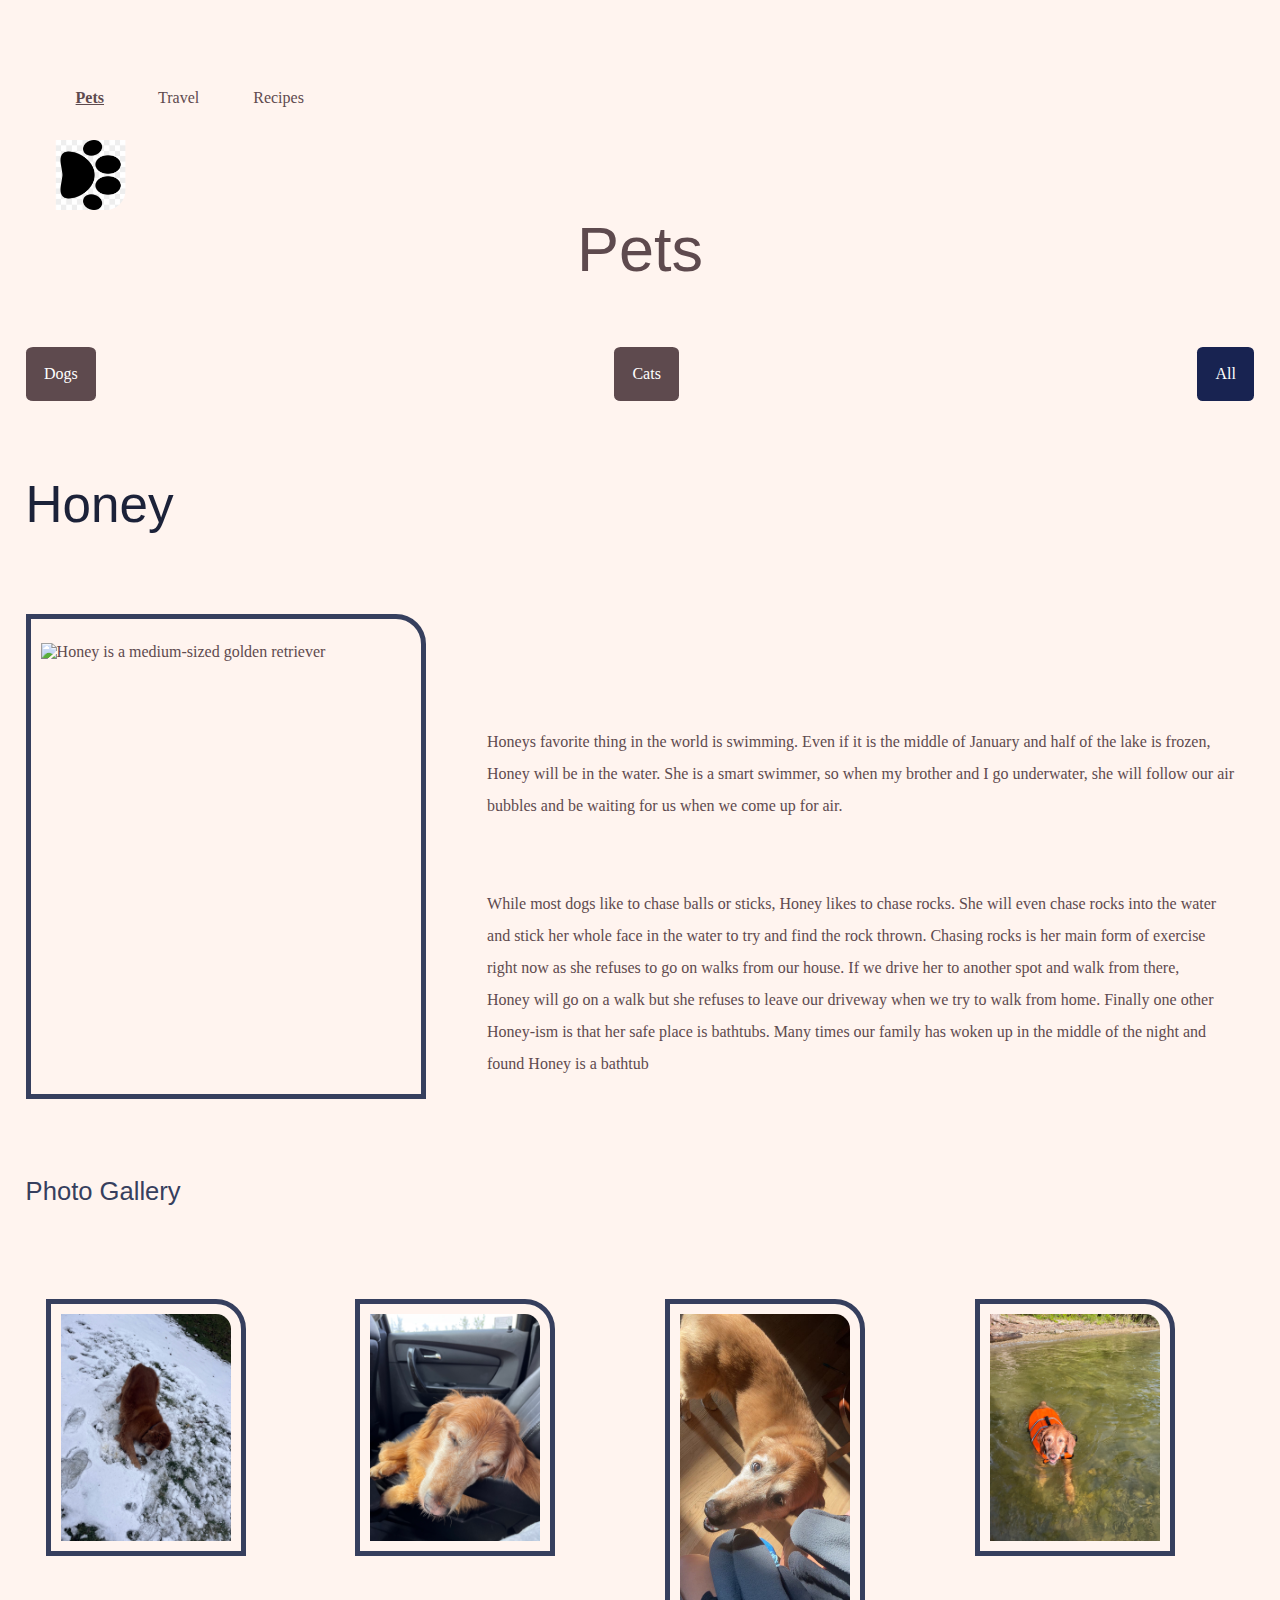
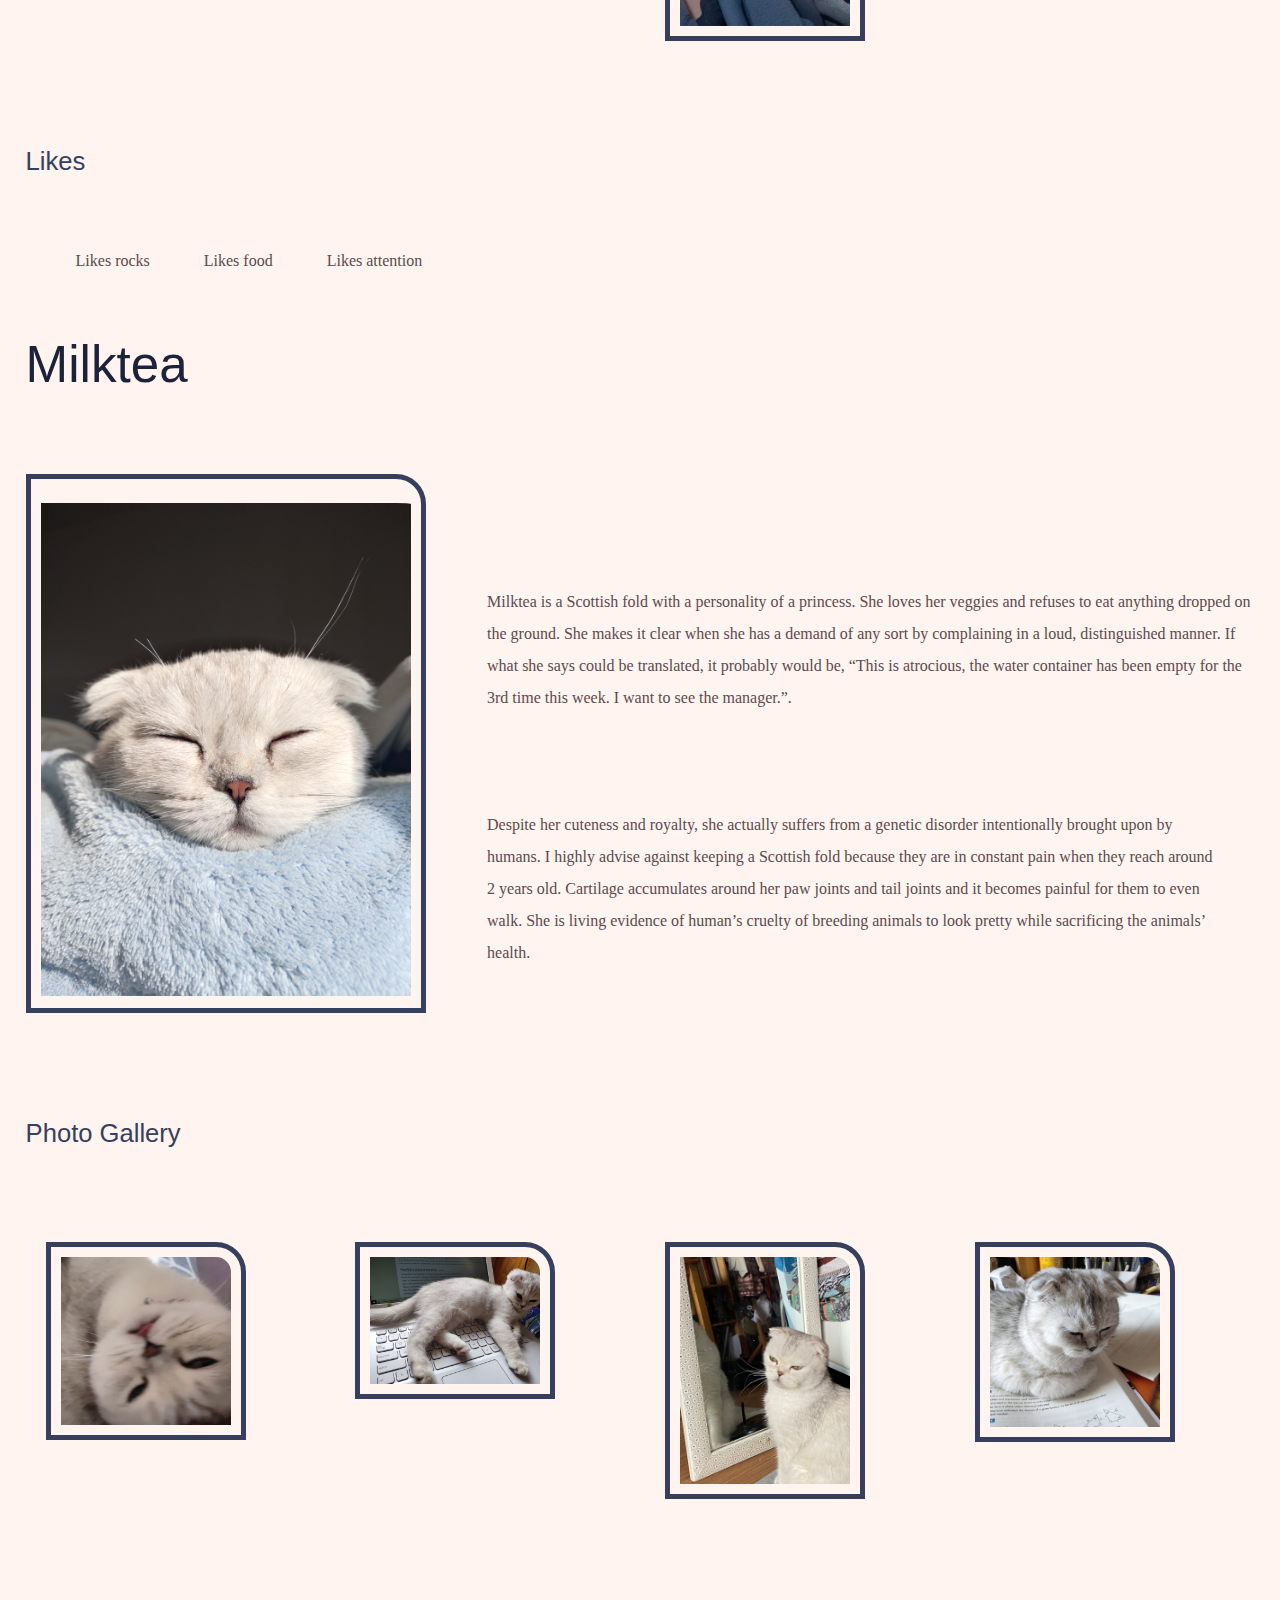
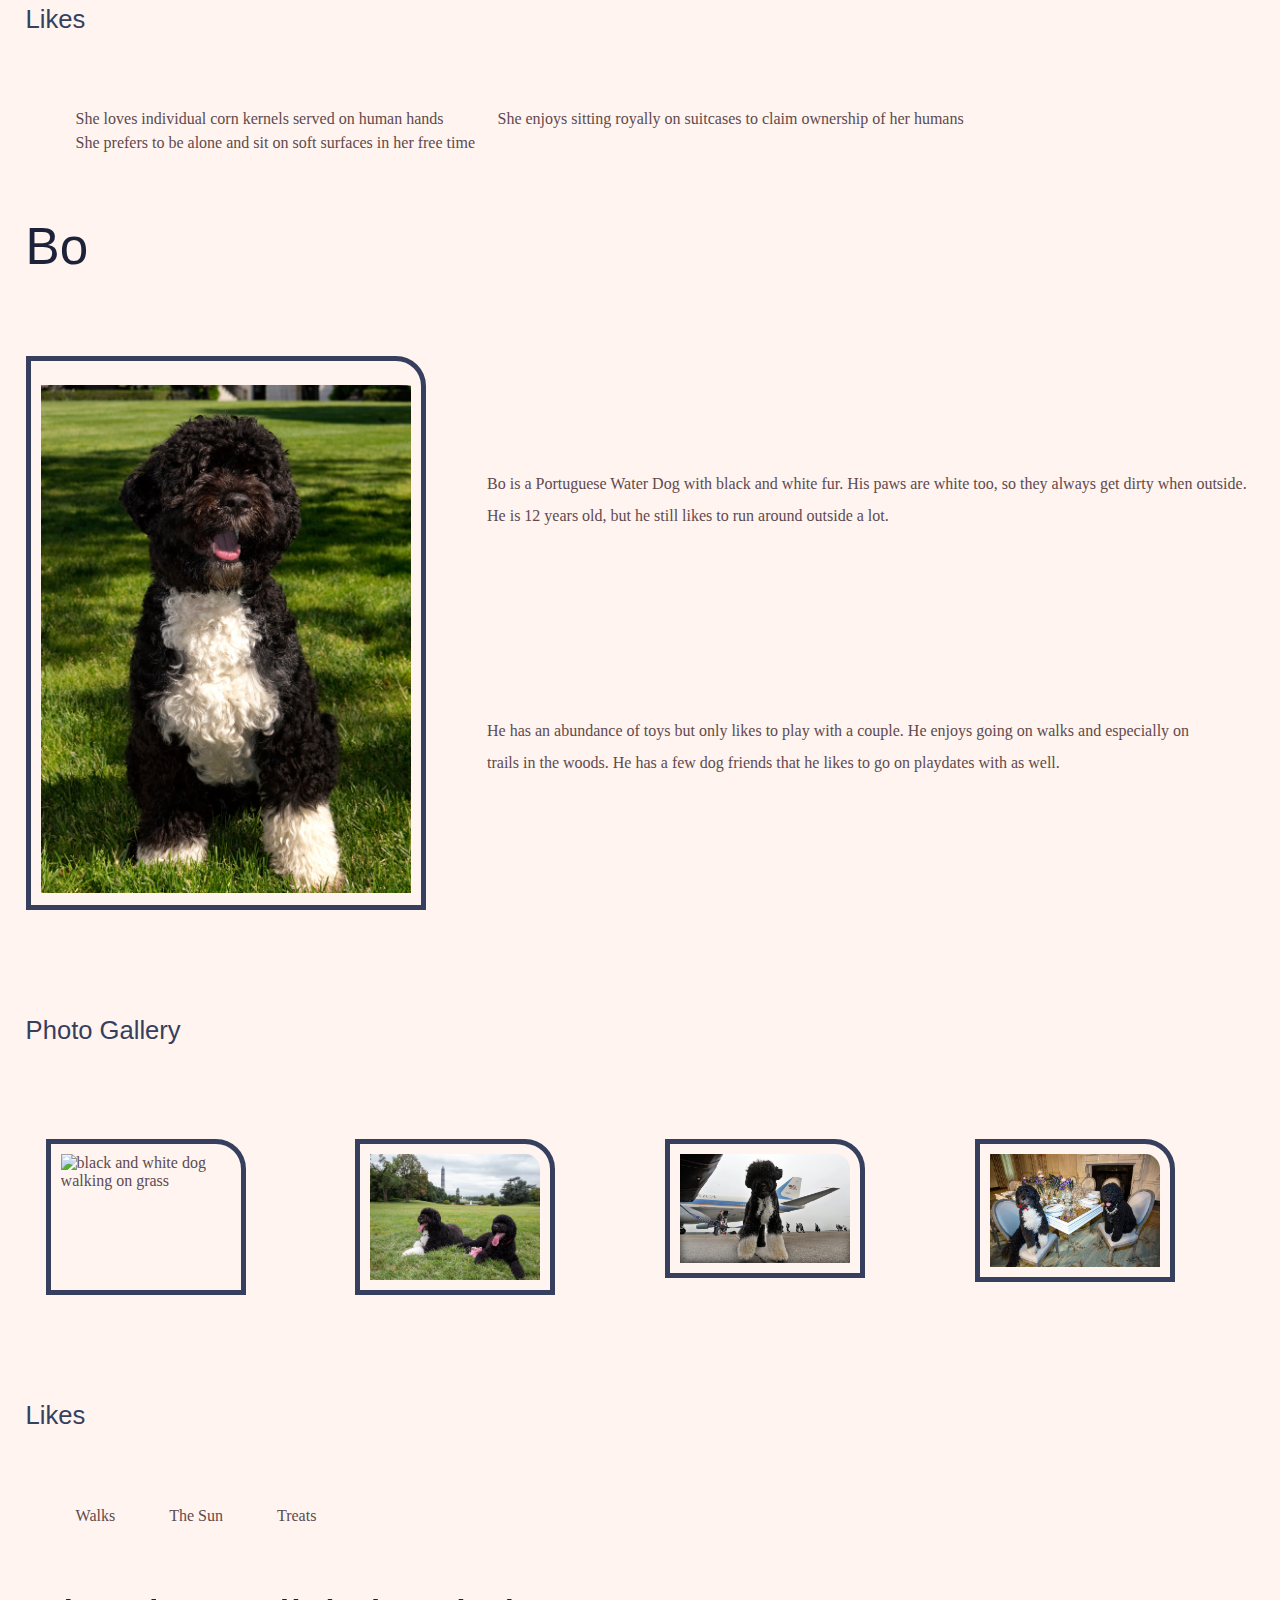
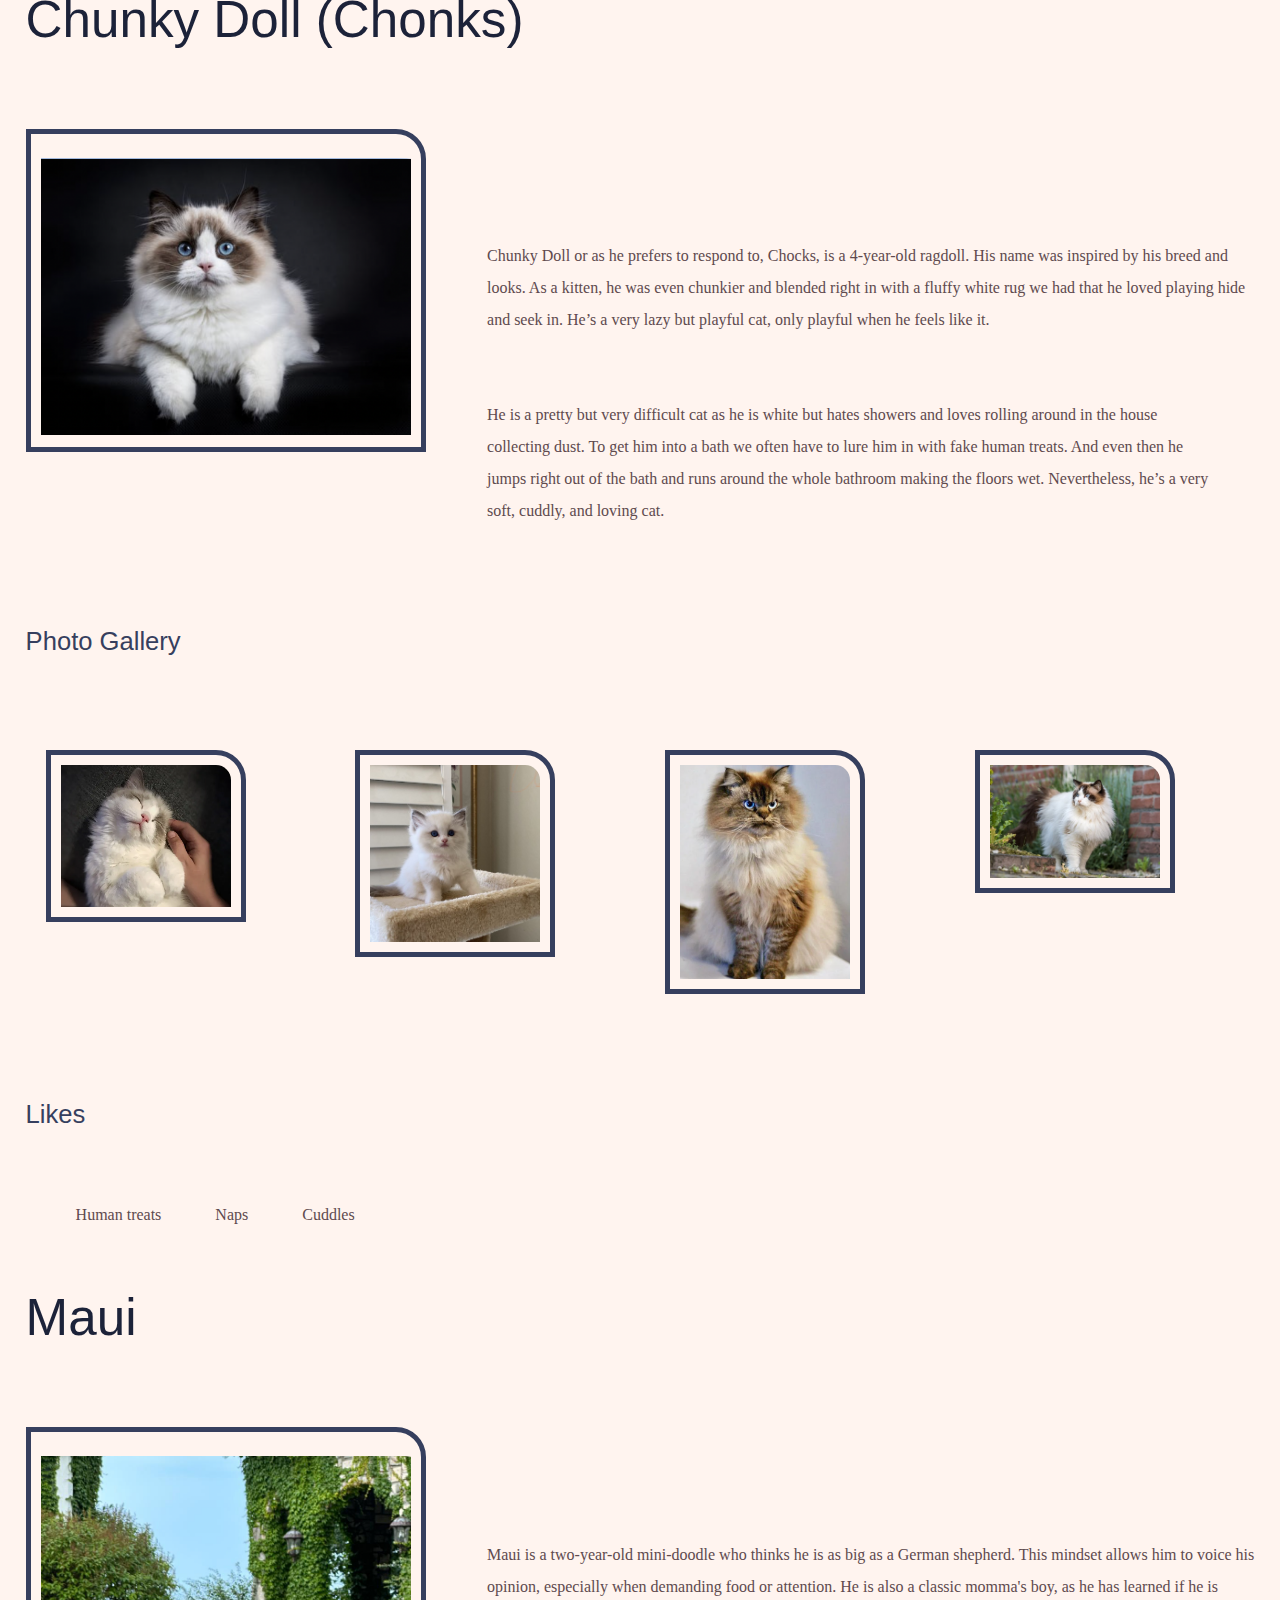
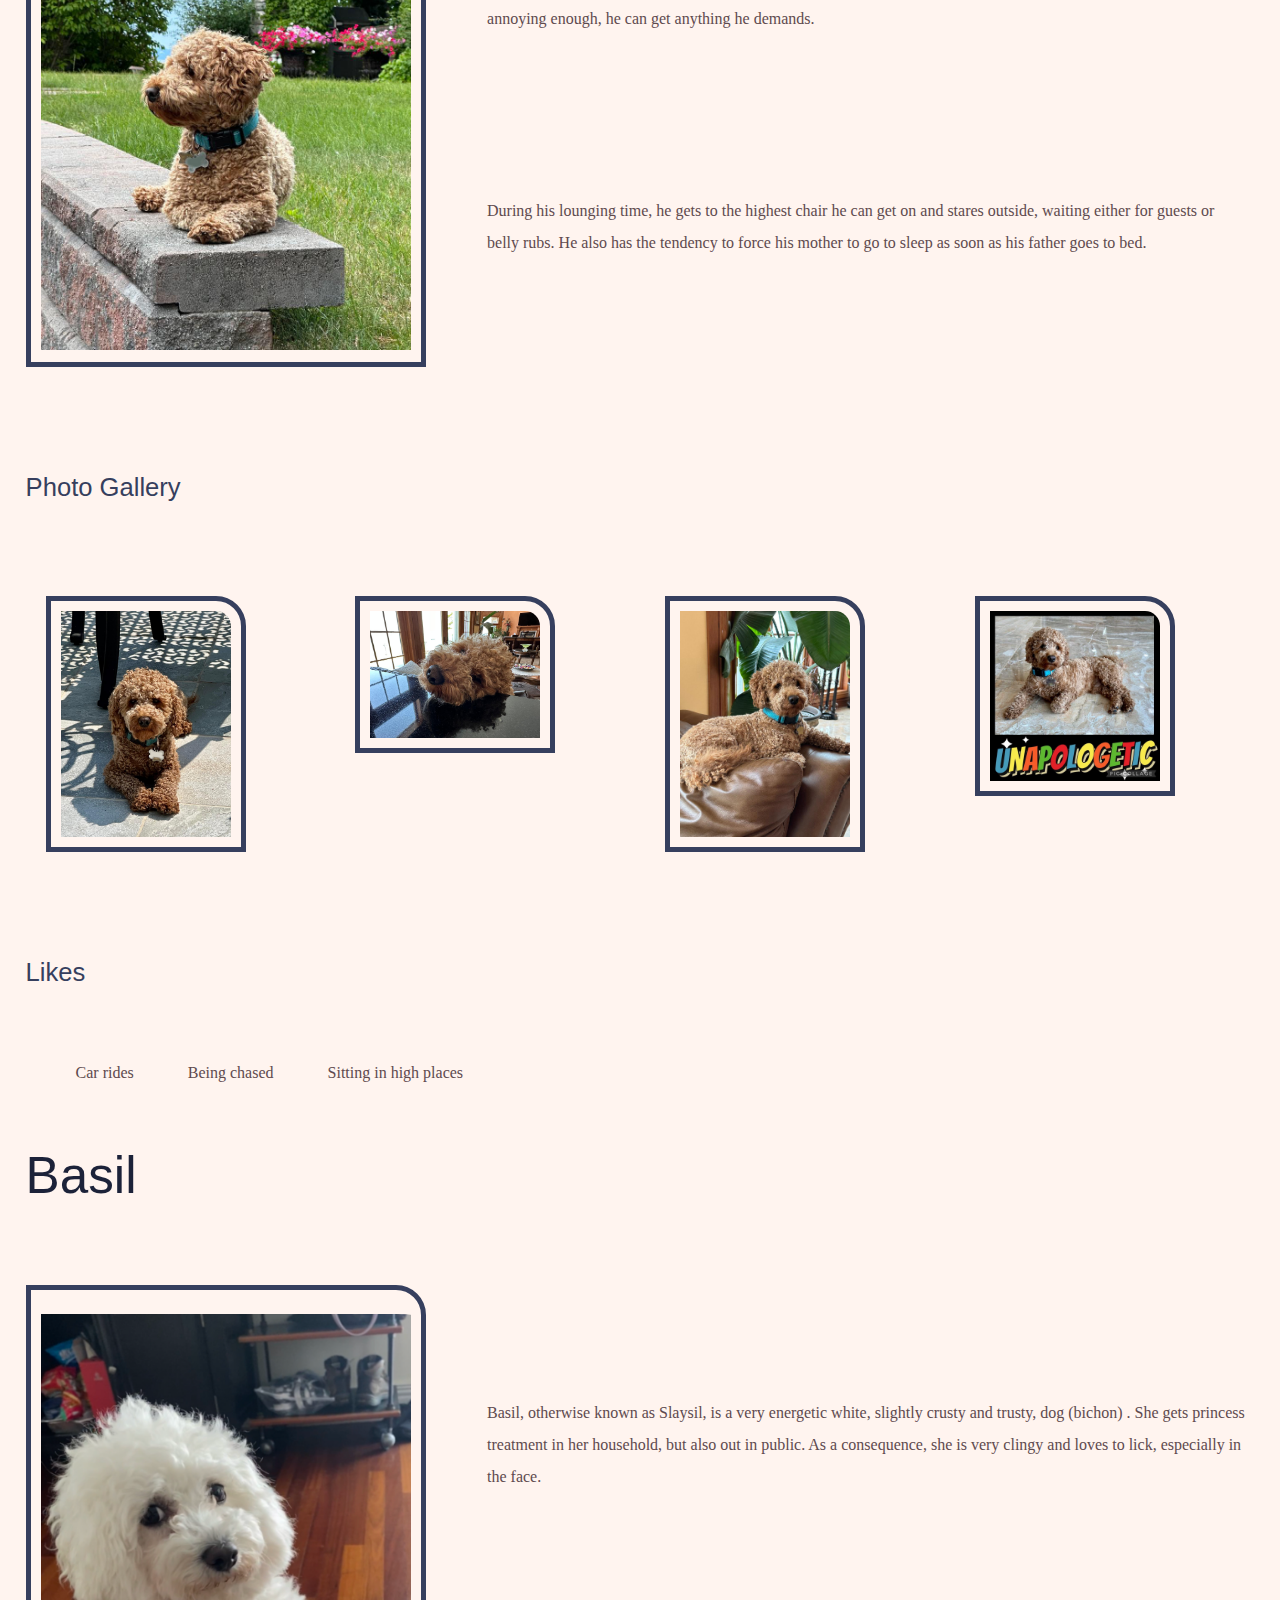
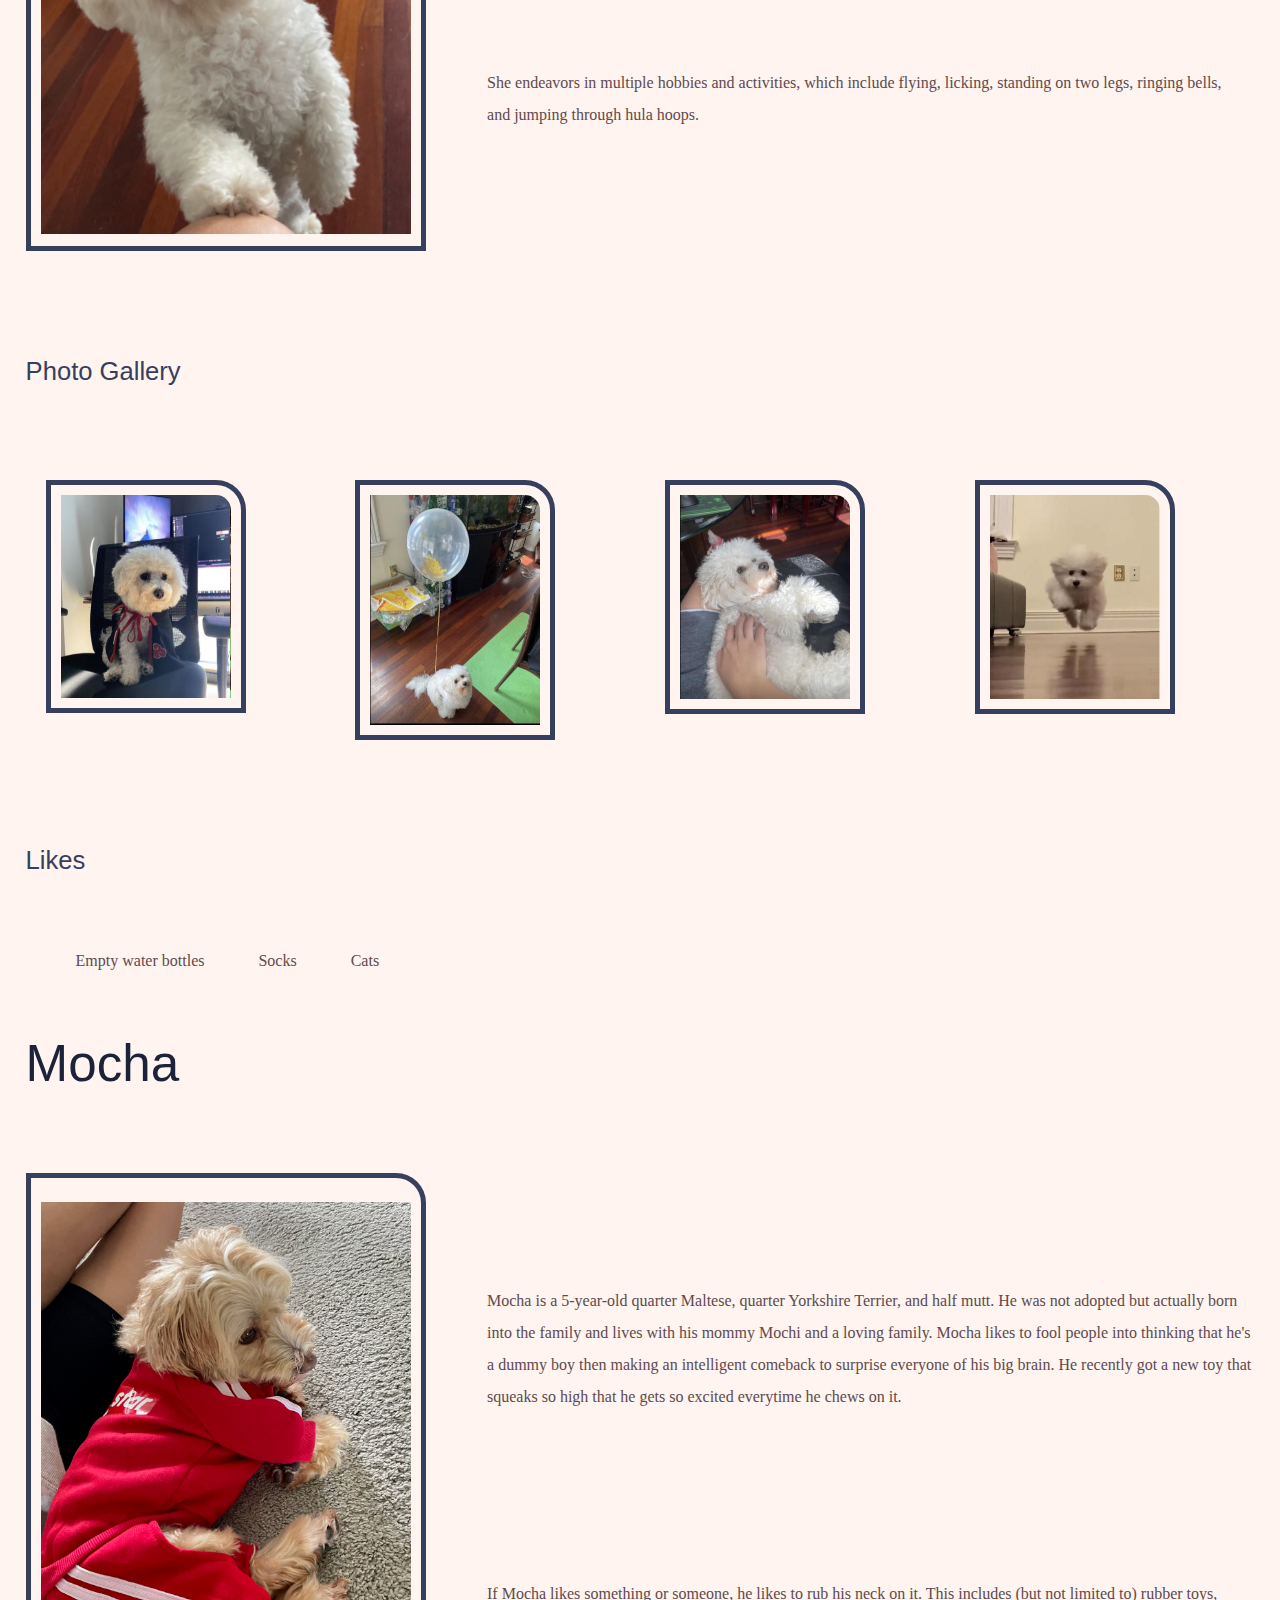
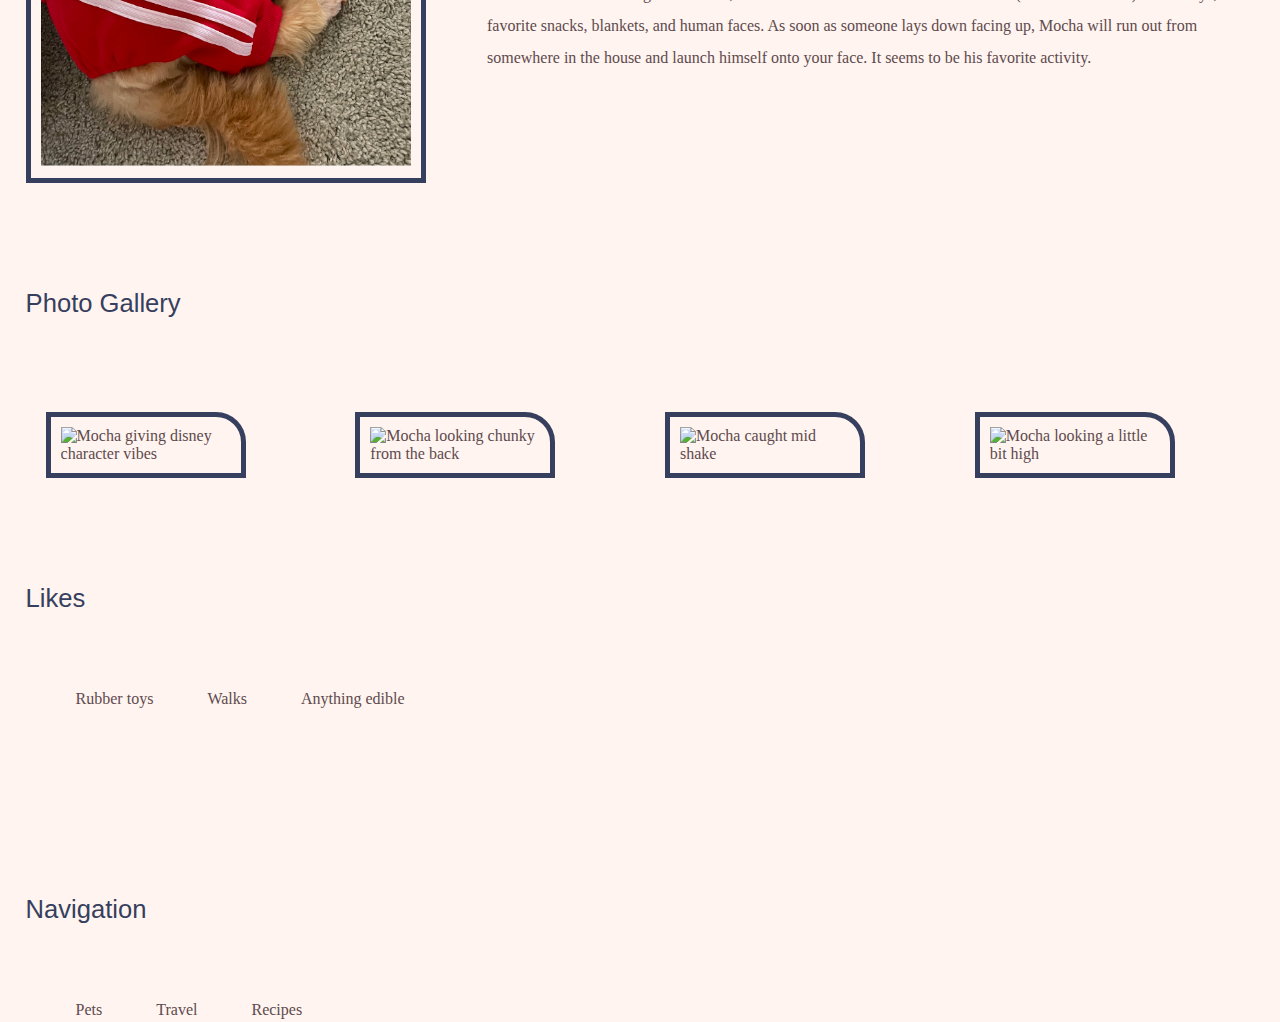
==== commit 3ad513e7: "Added javascript component" ====
--- a/index.html
+++ b/index.html
@@ -25,7 +25,54 @@
         <br>
         <br>
         <h1>Pets</h1>
-        <div>
+        <div id="button_container">
+            <button onclick="show_dogs()" id="dog_button">Dogs</button>
+            <button onclick="show_cats()" id="cat_button">Cats</button>
+            <button onclick="show_all()" id="all_button">All</button>
+        </div>
+        <script>
+            function show_dogs() {
+                document.getElementById('dog1').style.display = "block";
+                document.getElementById('dog2').style.display = "block";
+                document.getElementById('dog3').style.display = "block";
+                document.getElementById('dog4').style.display = "block";
+                document.getElementById('dog5').style.display = "block";
+                document.getElementById('dog_button').style.backgroundColor = "#182351";
+                document.getElementById('cat1').style.display = "none";
+                document.getElementById('cat2').style.display = "none";
+                document.getElementById('cat_button').style.backgroundColor = "#5E4A4E";
+                document.getElementById('all_button').style.backgroundColor = "#5E4A4E";
+            }
+
+            function show_cats() {
+                document.getElementById('dog1').style.display = "none";
+                document.getElementById('dog2').style.display = "none";
+                document.getElementById('dog3').style.display = "none";
+                document.getElementById('dog4').style.display = "none";
+                document.getElementById('dog5').style.display = "none";
+                document.getElementById('dog_button').style.backgroundColor = "#5E4A4E";
+                document.getElementById('cat1').style.display = "block";
+                document.getElementById('cat2').style.display = "block";
+                document.getElementById('cat_button').style.backgroundColor = "#182351";
+                document.getElementById('all_button').style.backgroundColor = "#5E4A4E";
+            }
+
+            function show_all() {
+                document.getElementById('dog1').style.display = "block";
+                document.getElementById('dog2').style.display = "block";
+                document.getElementById('dog3').style.display = "block";
+                document.getElementById('dog4').style.display = "block";
+                document.getElementById('dog5').style.display = "block";
+                document.getElementById('dog_button').style.backgroundColor = "#5E4A4E";
+                document.getElementById('cat1').style.display = "block";
+                document.getElementById('cat2').style.display = "block";
+                document.getElementById('cat_button').style.backgroundColor = "#5E4A4E";
+                document.getElementById('all_button').style.backgroundColor = "#182351";
+
+            }
+
+        </script>
+        <div id="dog1">
             <h2>Honey</h2>
             <div class="description_container">
                 <img class="primary_image" width="400" src="images/honey_main.jpeg" alt="Honey is a medium-sized golden retriever">
@@ -48,7 +95,7 @@
             <!-- Abbie Tooman -->
         </div>
         <!-- Pet #2 -->
-        <div>
+        <div id="cat1">
             <h2>Milktea</h2>
             <div class="description_container">
                 <img class="primary_image" width="400" src="images/main.jpg" alt="Milktea taking nap">
@@ -71,7 +118,7 @@
             <!-- Olivia Ren -->
         </div>
         <!-- Pet 3 -->
-        <div>
+        <div id="dog2">
             <h2>Bo</h2>
             <div class="description_container">
                 <img class="primary_image" width="400" src="images/bo.jpg" alt="Black and white dog sitting on grass.">
@@ -95,7 +142,7 @@
             <!-- Joseph Schaubroeck -->
         </div>
         <!-- Pet 4 -->
-        <div>
+        <div id="cat2">
             <h2>Chunky Doll (Chonks)</h2>
             <div class="description_container">
                 <img class="primary_image" width="400" src="images/chonks.png" alt="Furry white and dark brown ragdoll.">
@@ -118,7 +165,7 @@
             <!-- Syeda Shahriah -->
         </div>
          <!-- Pet 5 -->
-         <div>
+         <div id="dog3">
             <h2>Maui</h2>
             <div class="description_container">
                 <img class="primary_image" width="400" src="images/maui.jpeg" alt="He is a mini doodle with brown/blond hair">
@@ -141,7 +188,7 @@
             <!-- Antonio Lieghio -->
         </div>
          <!-- Pet 6 -->
-         <div>
+         <div id="dog4">
             <h2>Basil</h2>
             <div class="description_container">
                 <img class="primary_image" width="400" src="images/gurl_who_u_looking_at.png" alt="Fluffy white dog with paw on knee, begging for attention and giving you the side eye">
@@ -165,7 +212,7 @@
         </div>
 
          <!-- Pet 7 -->
-         <div>
+         <div id="dog5">
             <h2>Mocha</h2>
             <div class="description_container">
                 <img class="primary_image" width="400" src="images/mocha.png" alt="Mocha in spicy red training suit laying down">
--- a/css/style.css
+++ b/css/style.css
@@ -4,6 +4,24 @@
     color: #5E4A4E;
     padding-right: 2%;
     padding-left: 2%;
+}
+
+#all_button{
+    background-color:#182351
+}
+
+button{
+    padding: 1.5%; 
+    background-color: #5E4A4E;
+    color: white;
+    border-radius: 10%;
+    margin-bottom: 3%;
+}
+
+#button_container{
+    display: flex;
+    justify-content: space-between;
+    margin-bottom: 3%;
 }
 
 #airplane_image{
